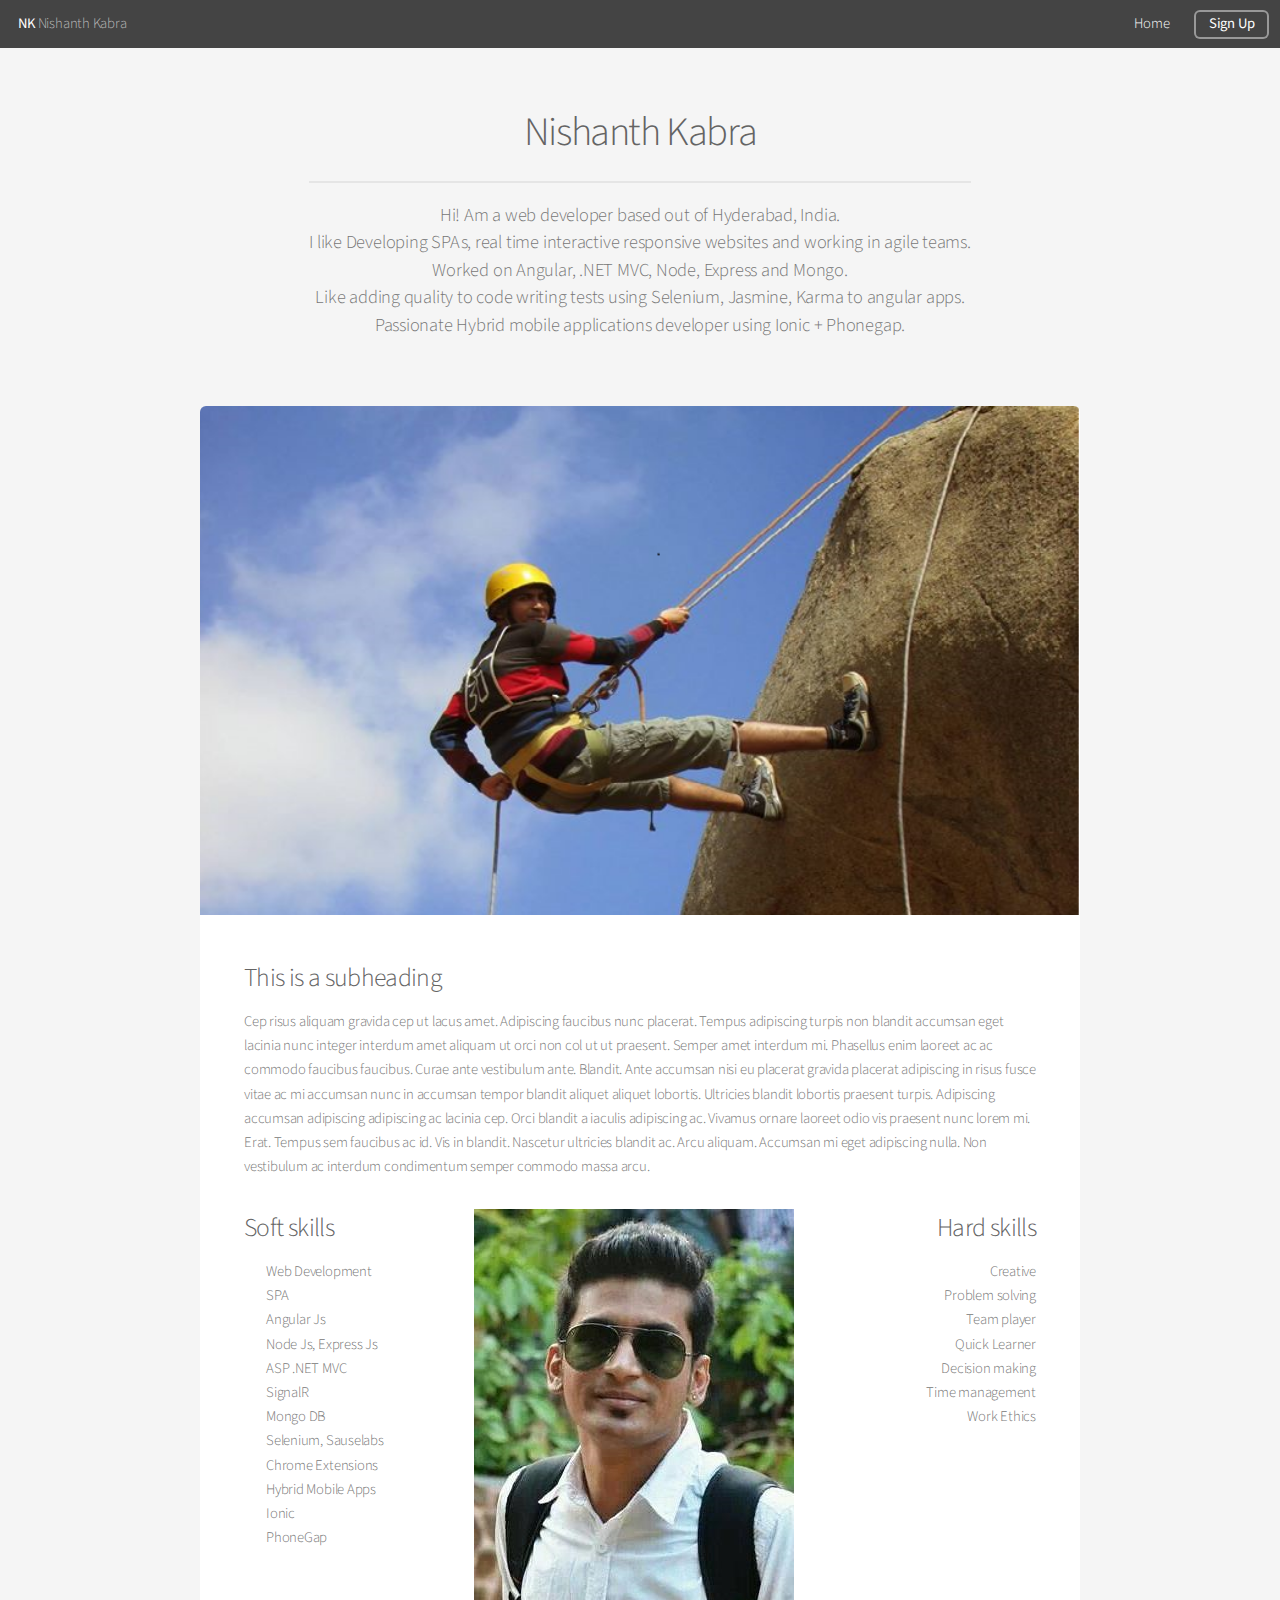
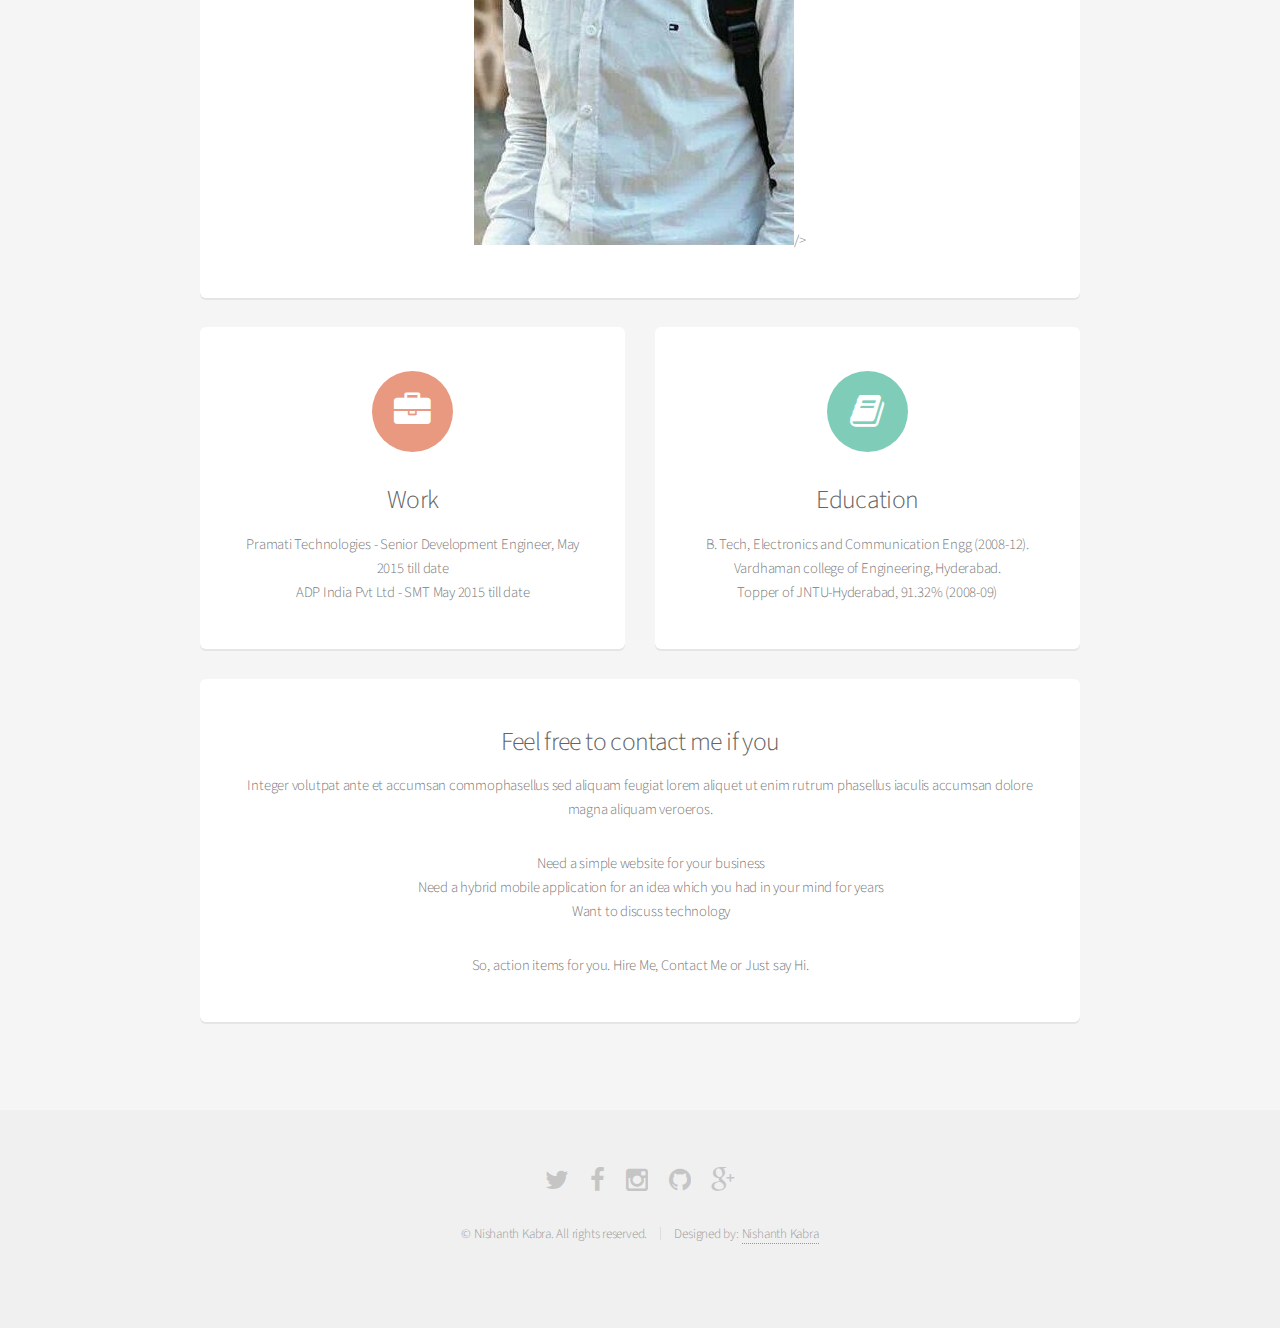
==== aboutMe.html @ ecaf0673 "added about me" ====
<!DOCTYPE HTML>
<!--
	Alpha by HTML5 UP
	html5up.net | @n33co
	Free for personal and commercial use under the CCA 3.0 license (html5up.net/license)
-->
<html>
	<head>
		<title>About Me</title>
		<meta charset="utf-8" />
		<meta name="viewport" content="width=device-width, initial-scale=1" />
		<!--[if lte IE 8]><script src="assets/js/ie/html5shiv.js"></script><![endif]-->
		<link rel="stylesheet" href="assets/css/main.css" />
		<!--[if lte IE 8]><link rel="stylesheet" href="assets/css/ie8.css" /><![endif]-->
	</head>
	<body>
		<div id="page-wrapper">

			<!-- Header -->
				<header id="header">
					<h1><a href="index.html">NK</a> Nishanth Kabra</h1>
					<nav id="nav">
						<ul>
							<li><a href="index.html">Home</a></li>
							<li><a href="#" class="button">Sign Up</a></li>
						</ul>
					</nav>
				</header>

			<!-- Main -->
				<section id="main" class="container">
					<header>
						<h2>Nishanth Kabra</h2>
						<p>Hi! Am a web developer based out of Hyderabad, India.</br>
							I like Developing SPAs, real time interactive responsive websites and working in agile teams.</br>
							Worked on Angular, .NET MVC, Node, Express and Mongo.</br>
							Like adding quality to code writing tests using Selenium, Jasmine, Karma to angular apps.</br>
							Passionate Hybrid mobile applications developer using Ionic + Phonegap.
						</p>
					</header>
					<div class="box">
						<span class="image featured"><img src="images/finalcover.png" alt="" /></span>
						<h3>This is a subheading</h3>
						<p>Cep risus aliquam gravida cep ut lacus amet. Adipiscing faucibus nunc placerat. Tempus adipiscing turpis non blandit accumsan eget lacinia nunc integer interdum amet aliquam ut orci non col ut ut praesent. Semper amet interdum mi. Phasellus enim laoreet ac ac commodo faucibus faucibus. Curae ante vestibulum ante. Blandit. Ante accumsan nisi eu placerat gravida placerat adipiscing in risus fusce vitae ac mi accumsan nunc in accumsan tempor blandit aliquet aliquet lobortis. Ultricies blandit lobortis praesent turpis. Adipiscing accumsan adipiscing adipiscing ac lacinia cep. Orci blandit a iaculis adipiscing ac. Vivamus ornare laoreet odio vis praesent nunc lorem mi. Erat. Tempus sem faucibus ac id. Vis in blandit. Nascetur ultricies blandit ac. Arcu aliquam. Accumsan mi eget adipiscing nulla. Non vestibulum ac interdum condimentum semper commodo massa arcu.</p>
						<div class="row">
							<div class="3u 12u(mobilep)">
								<h3 align="left">Soft skills</h3>
								<ul style="list-style-type: none;" align="left">
									<li>Web Development</li>
									<li>SPA</li>
									<li>Angular Js</li>
									<li>Node Js, Express Js</li>
									<li>ASP .NET MVC</li>
									<li>SignalR</li>
									<li>Mongo DB</li>
									<li>Selenium, Sauselabs</li>
									<li>Chrome Extensions</li>
									<li>Hybrid Mobile Apps</li>
									<li>Ionic</li>
									<li>PhoneGap</li>
								</ul>
							</div>
							<div class="6u 12u(mobilep)" align="center">
								<div>
									<img src="images/test.jpg" alt="" >/>
								</div>
							</div>
							<div class="3u 12u(mobilep)">
								<h3 align="right">Hard skills</h3>
								<ul style="list-style-type: none;" align="right">
									<li>Creative</li>
									<li>Problem solving</li>
									<li>Team player</li>
									<li>Quick Learner</li>
									<li>Decision making</li>
									<li>Time management</li>
									<li>Work Ethics</li>
								</ul>
							</div>
						</div>
					</div>
					<div class="row">
						<div class="6u 12u(narrower)">

							<section class="box special">
								<span class="icon major fa-briefcase accent2"></span>
								<h3>Work</h3>
									<p>Pramati Technologies - 
										Senior Development Engineer, May 2015 till date</br>
										ADP India Pvt Ltd - 
										SMT May 2015 till date</br>
									</p>
							</section>

						</div>
						<div class="6u 12u(narrower)">

							<section class="box special">
								<span class="icon major fa-book accent3"></span>
								<h3>Education</h3>
								<p>B. Tech, Electronics and Communication Engg (2008-12).</br>
								Vardhaman college of Engineering, Hyderabad.</br>
								Topper of JNTU-Hyderabad, 91.32% (2008-09)</p>
							</section>

						</div>
					</div>
					<section>
					<div class="row">
						<div class="12u 12u(narrower)">
							<section class="box special">
								<!-- <span class="image featured"><img src="images/pic02.jpg" alt="" /></span> -->
								<h3>Feel free to contact me if you</h3>
								<p>Integer volutpat ante et accumsan commophasellus sed aliquam feugiat lorem aliquet ut enim rutrum phasellus iaculis accumsan dolore magna aliquam veroeros.</p>
								<ul style="list-style-type: none;">
									<li>Need a simple website for your business</li>
									<li>Need a hybrid mobile application for an idea which you had in your mind for years</li>
									<li>Want to discuss technology</li>
								</ul>
								<p>So, action items for you. Hire Me, Contact Me or Just say Hi.</p>
							</section>

						</div>
					</div>
					</section>

				</section>
				

			<!-- Footer -->
				<footer id="footer">
					<ul class="icons">
						<li><a href="https://twitter.com/NishanthKabra" class="icon fa-twitter"><span class="label">Twitter</span></a></li>
						<li><a href="https://www.facebook.com/nishanth.kabra" class="icon fa-facebook"><span class="label">Facebook</span></a></li>
						<li><a href="https://www.instagram.com/nishanthkabra" class="icon fa-instagram"><span class="label">Instagram</span></a></li>
						<li><a href="https://github.com/NishanthKabra" class="icon fa-github"><span class="label">Github</span></a></li>
						<li><a href="#" class="icon fa-google-plus"><span class="label">Google+</span></a></li>
					</ul>
					<ul class="copyright">
						<li>&copy; Nishanth Kabra. All rights reserved.</li><li>Designed by: <a href="https://kabranishanth.wordpress.com/">Nishanth Kabra</a></li>
					</ul>
				</footer>

		</div>

		<!-- Scripts
			<script src="assets/js/jquery.min.js"></script>
			<script src="assets/js/jquery.dropotron.min.js"></script>
			<script src="assets/js/jquery.scrollgress.min.js"></script>
			<script src="assets/js/skel.min.js"></script>
			<script src="assets/js/util.js"></script>
			<!--[if lte IE 8]><script src="assets/js/ie/respond.min.js"></script><![endif]-->
			<script src="assets/js/main.js"></script>

	</body>
</html>
---- assets/css/main.css ----
@import url("font-awesome.min.css");
@import url("http://fonts.googleapis.com/css?family=Source+Sans+Pro:300,400,300italic,400italic");

/*
	Alpha by HTML5 UP
	html5up.net | @n33co
	Free for personal and commercial use under the CCA 3.0 license (html5up.net/license)
*/

/* Reset */

	html, body, div, span, applet, object, iframe, h1, h2, h3, h4, h5, h6, p, blockquote, pre, a, abbr, acronym, address, big, cite, code, del, dfn, em, img, ins, kbd, q, s, samp, small, strike, strong, sub, sup, tt, var, b, u, i, center, dl, dt, dd, ol, ul, li, fieldset, form, label, legend, table, caption, tbody, tfoot, thead, tr, th, td, article, aside, canvas, details, embed, figure, figcaption, footer, header, hgroup, menu, nav, output, ruby, section, summary, time, mark, audio, video {
		margin: 0;
		padding: 0;
		border: 0;
		font-size: 100%;
		font: inherit;
		vertical-align: baseline;
	}

	article, aside, details, figcaption, figure, footer, header, hgroup, menu, nav, section {
		display: block;
	}

	body {
		line-height: 1;
	}

	ol, ul {
		list-style: none;
	}

	blockquote, q {
		quotes: none;
	}

	blockquote:before, blockquote:after, q:before, q:after {
		content: '';
		content: none;
	}

	table {
		border-collapse: collapse;
		border-spacing: 0;
	}

	body {
		-webkit-text-size-adjust: none;
	}

/* Box Model */

	*, *:before, *:after {
		-moz-box-sizing: border-box;
		-webkit-box-sizing: border-box;
		box-sizing: border-box;
	}

/* Containers */

	.container {
		margin-left: auto;
		margin-right: auto;
	}

	.container.\31 25\25 {
		width: 100%;
		max-width: 75em;
		min-width: 60em;
	}

	.container.\37 5\25 {
		width: 45em;
	}

	.container.\35 0\25 {
		width: 30em;
	}

	.container.\32 5\25 {
		width: 15em;
	}

	.container {
		width: 60em;
	}

	@media screen and (max-width: 1680px) {

		.container.\31 25\25 {
			width: 100%;
			max-width: 75em;
			min-width: 60em;
		}

		.container.\37 5\25 {
			width: 45em;
		}

		.container.\35 0\25 {
			width: 30em;
		}

		.container.\32 5\25 {
			width: 15em;
		}

		.container {
			width: 60em;
		}

	}

	@media screen and (max-width: 1280px) {

		.container.\31 25\25 {
			width: 100%;
			max-width: 75em;
			min-width: 60em;
		}

		.container.\37 5\25 {
			width: 45em;
		}

		.container.\35 0\25 {
			width: 30em;
		}

		.container.\32 5\25 {
			width: 15em;
		}

		.container {
			width: 60em;
		}

	}

	@media screen and (max-width: 980px) {

		.container.\31 25\25 {
			width: 100%;
			max-width: 112.5%;
			min-width: 90%;
		}

		.container.\37 5\25 {
			width: 67.5%;
		}

		.container.\35 0\25 {
			width: 45%;
		}

		.container.\32 5\25 {
			width: 22.5%;
		}

		.container {
			width: 90%;
		}

	}

	@media screen and (max-width: 840px) {

		.container.\31 25\25 {
			width: 100%;
			max-width: 112.5%;
			min-width: 90%;
		}

		.container.\37 5\25 {
			width: 67.5%;
		}

		.container.\35 0\25 {
			width: 45%;
		}

		.container.\32 5\25 {
			width: 22.5%;
		}

		.container {
			width: 90% !important;
		}

	}

	@media screen and (max-width: 736px) {

		.container.\31 25\25 {
			width: 100%;
			max-width: 125%;
			min-width: 100%;
		}

		.container.\37 5\25 {
			width: 75%;
		}

		.container.\35 0\25 {
			width: 50%;
		}

		.container.\32 5\25 {
			width: 25%;
		}

		.container {
			width: 100% !important;
		}

	}

	@media screen and (max-width: 480px) {

		.container.\31 25\25 {
			width: 100%;
			max-width: 125%;
			min-width: 100%;
		}

		.container.\37 5\25 {
			width: 75%;
		}

		.container.\35 0\25 {
			width: 50%;
		}

		.container.\32 5\25 {
			width: 25%;
		}

		.container {
			width: 100% !important;
		}

	}

/* Grid */

	.row {
		border-bottom: solid 1px transparent;
		-moz-box-sizing: border-box;
		-webkit-box-sizing: border-box;
		box-sizing: border-box;
	}

	.row > * {
		float: left;
		-moz-box-sizing: border-box;
		-webkit-box-sizing: border-box;
		box-sizing: border-box;
	}

	.row:after, .row:before {
		content: '';
		display: block;
		clear: both;
		height: 0;
	}

	.row.uniform > * > :first-child {
		margin-top: 0;
	}

	.row.uniform > * > :last-child {
		margin-bottom: 0;
	}

	.row.\30 \25 > * {
		padding: 0 0 0 0em;
	}

	.row.\30 \25 {
		margin: 0 0 -1px 0em;
	}

	.row.uniform.\30 \25 > * {
		padding: 0em 0 0 0em;
	}

	.row.uniform.\30 \25 {
		margin: 0em 0 -1px 0em;
	}

	.row > * {
		padding: 0 0 0 2em;
	}

	.row {
		margin: 0 0 -1px -2em;
	}

	.row.uniform > * {
		padding: 2em 0 0 2em;
	}

	.row.uniform {
		margin: -2em 0 -1px -2em;
	}

	.row.\32 00\25 > * {
		padding: 0 0 0 4em;
	}

	.row.\32 00\25 {
		margin: 0 0 -1px -4em;
	}

	.row.uniform.\32 00\25 > * {
		padding: 4em 0 0 4em;
	}

	.row.uniform.\32 00\25 {
		margin: -4em 0 -1px -4em;
	}

	.row.\31 50\25 > * {
		padding: 0 0 0 3em;
	}

	.row.\31 50\25 {
		margin: 0 0 -1px -3em;
	}

	.row.uniform.\31 50\25 > * {
		padding: 3em 0 0 3em;
	}

	.row.uniform.\31 50\25 {
		margin: -3em 0 -1px -3em;
	}

	.row.\35 0\25 > * {
		padding: 0 0 0 1em;
	}

	.row.\35 0\25 {
		margin: 0 0 -1px -1em;
	}

	.row.uniform.\35 0\25 > * {
		padding: 1em 0 0 1em;
	}

	.row.uniform.\35 0\25 {
		margin: -1em 0 -1px -1em;
	}

	.row.\32 5\25 > * {
		padding: 0 0 0 0.5em;
	}

	.row.\32 5\25 {
		margin: 0 0 -1px -0.5em;
	}

	.row.uniform.\32 5\25 > * {
		padding: 0.5em 0 0 0.5em;
	}

	.row.uniform.\32 5\25 {
		margin: -0.5em 0 -1px -0.5em;
	}

	.\31 2u, .\31 2u\24 {
		width: 100%;
		clear: none;
		margin-left: 0;
	}

	.\31 1u, .\31 1u\24 {
		width: 91.6666666667%;
		clear: none;
		margin-left: 0;
	}

	.\31 0u, .\31 0u\24 {
		width: 83.3333333333%;
		clear: none;
		margin-left: 0;
	}

	.\39 u, .\39 u\24 {
		width: 75%;
		clear: none;
		margin-left: 0;
	}

	.\38 u, .\38 u\24 {
		width: 66.6666666667%;
		clear: none;
		margin-left: 0;
	}

	.\37 u, .\37 u\24 {
		width: 58.3333333333%;
		clear: none;
		margin-left: 0;
	}

	.\36 u, .\36 u\24 {
		width: 50%;
		clear: none;
		margin-left: 0;
	}

	.\35 u, .\35 u\24 {
		width: 41.6666666667%;
		clear: none;
		margin-left: 0;
	}

	.\34 u, .\34 u\24 {
		width: 33.3333333333%;
		clear: none;
		margin-left: 0;
	}

	.\33 u, .\33 u\24 {
		width: 25%;
		clear: none;
		margin-left: 0;
	}

	.\32 u, .\32 u\24 {
		width: 16.6666666667%;
		clear: none;
		margin-left: 0;
	}

	.\31 u, .\31 u\24 {
		width: 8.3333333333%;
		clear: none;
		margin-left: 0;
	}

	.\31 2u\24 + *,
	.\31 1u\24 + *,
	.\31 0u\24 + *,
	.\39 u\24 + *,
	.\38 u\24 + *,
	.\37 u\24 + *,
	.\36 u\24 + *,
	.\35 u\24 + *,
	.\34 u\24 + *,
	.\33 u\24 + *,
	.\32 u\24 + *,
	.\31 u\24 + * {
		clear: left;
	}

	.\-11u {
		margin-left: 91.66667%;
	}

	.\-10u {
		margin-left: 83.33333%;
	}

	.\-9u {
		margin-left: 75%;
	}

	.\-8u {
		margin-left: 66.66667%;
	}

	.\-7u {
		margin-left: 58.33333%;
	}

	.\-6u {
		margin-left: 50%;
	}

	.\-5u {
		margin-left: 41.66667%;
	}

	.\-4u {
		margin-left: 33.33333%;
	}

	.\-3u {
		margin-left: 25%;
	}

	.\-2u {
		margin-left: 16.66667%;
	}

	.\-1u {
		margin-left: 8.33333%;
	}

	@media screen and (max-width: 1680px) {

		.row > * {
			padding: 0 0 0 2em;
		}

		.row {
			margin: 0 0 -1px -2em;
		}

		.row.uniform > * {
			padding: 2em 0 0 2em;
		}

		.row.uniform {
			margin: -2em 0 -1px -2em;
		}

		.row.\32 00\25 > * {
			padding: 0 0 0 4em;
		}

		.row.\32 00\25 {
			margin: 0 0 -1px -4em;
		}

		.row.uniform.\32 00\25 > * {
			padding: 4em 0 0 4em;
		}

		.row.uniform.\32 00\25 {
			margin: -4em 0 -1px -4em;
		}

		.row.\31 50\25 > * {
			padding: 0 0 0 3em;
		}

		.row.\31 50\25 {
			margin: 0 0 -1px -3em;
		}

		.row.uniform.\31 50\25 > * {
			padding: 3em 0 0 3em;
		}

		.row.uniform.\31 50\25 {
			margin: -3em 0 -1px -3em;
		}

		.row.\35 0\25 > * {
			padding: 0 0 0 1em;
		}

		.row.\35 0\25 {
			margin: 0 0 -1px -1em;
		}

		.row.uniform.\35 0\25 > * {
			padding: 1em 0 0 1em;
		}

		.row.uniform.\35 0\25 {
			margin: -1em 0 -1px -1em;
		}

		.row.\32 5\25 > * {
			padding: 0 0 0 0.5em;
		}

		.row.\32 5\25 {
			margin: 0 0 -1px -0.5em;
		}

		.row.uniform.\32 5\25 > * {
			padding: 0.5em 0 0 0.5em;
		}

		.row.uniform.\32 5\25 {
			margin: -0.5em 0 -1px -0.5em;
		}

		.\31 2u\28wide\29, .\31 2u\24\28wide\29 {
			width: 100%;
			clear: none;
			margin-left: 0;
		}

		.\31 1u\28wide\29, .\31 1u\24\28wide\29 {
			width: 91.6666666667%;
			clear: none;
			margin-left: 0;
		}

		.\31 0u\28wide\29, .\31 0u\24\28wide\29 {
			width: 83.3333333333%;
			clear: none;
			margin-left: 0;
		}

		.\39 u\28wide\29, .\39 u\24\28wide\29 {
			width: 75%;
			clear: none;
			margin-left: 0;
		}

		.\38 u\28wide\29, .\38 u\24\28wide\29 {
			width: 66.6666666667%;
			clear: none;
			margin-left: 0;
		}

		.\37 u\28wide\29, .\37 u\24\28wide\29 {
			width: 58.3333333333%;
			clear: none;
			margin-left: 0;
		}

		.\36 u\28wide\29, .\36 u\24\28wide\29 {
			width: 50%;
			clear: none;
			margin-left: 0;
		}

		.\35 u\28wide\29, .\35 u\24\28wide\29 {
			width: 41.6666666667%;
			clear: none;
			margin-left: 0;
		}

		.\34 u\28wide\29, .\34 u\24\28wide\29 {
			width: 33.3333333333%;
			clear: none;
			margin-left: 0;
		}

		.\33 u\28wide\29, .\33 u\24\28wide\29 {
			width: 25%;
			clear: none;
			margin-left: 0;
		}

		.\32 u\28wide\29, .\32 u\24\28wide\29 {
			width: 16.6666666667%;
			clear: none;
			margin-left: 0;
		}

		.\31 u\28wide\29, .\31 u\24\28wide\29 {
			width: 8.3333333333%;
			clear: none;
			margin-left: 0;
		}

		.\31 2u\24\28wide\29 + *,
		.\31 1u\24\28wide\29 + *,
		.\31 0u\24\28wide\29 + *,
		.\39 u\24\28wide\29 + *,
		.\38 u\24\28wide\29 + *,
		.\37 u\24\28wide\29 + *,
		.\36 u\24\28wide\29 + *,
		.\35 u\24\28wide\29 + *,
		.\34 u\24\28wide\29 + *,
		.\33 u\24\28wide\29 + *,
		.\32 u\24\28wide\29 + *,
		.\31 u\24\28wide\29 + * {
			clear: left;
		}

		.\-11u\28wide\29 {
			margin-left: 91.66667%;
		}

		.\-10u\28wide\29 {
			margin-left: 83.33333%;
		}

		.\-9u\28wide\29 {
			margin-left: 75%;
		}

		.\-8u\28wide\29 {
			margin-left: 66.66667%;
		}

		.\-7u\28wide\29 {
			margin-left: 58.33333%;
		}

		.\-6u\28wide\29 {
			margin-left: 50%;
		}

		.\-5u\28wide\29 {
			margin-left: 41.66667%;
		}

		.\-4u\28wide\29 {
			margin-left: 33.33333%;
		}

		.\-3u\28wide\29 {
			margin-left: 25%;
		}

		.\-2u\28wide\29 {
			margin-left: 16.66667%;
		}

		.\-1u\28wide\29 {
			margin-left: 8.33333%;
		}

	}

	@media screen and (max-width: 1280px) {

		.row > * {
			padding: 0 0 0 2em;
		}

		.row {
			margin: 0 0 -1px -2em;
		}

		.row.uniform > * {
			padding: 2em 0 0 2em;
		}

		.row.uniform {
			margin: -2em 0 -1px -2em;
		}

		.row.\32 00\25 > * {
			padding: 0 0 0 4em;
		}

		.row.\32 00\25 {
			margin: 0 0 -1px -4em;
		}

		.row.uniform.\32 00\25 > * {
			padding: 4em 0 0 4em;
		}

		.row.uniform.\32 00\25 {
			margin: -4em 0 -1px -4em;
		}

		.row.\31 50\25 > * {
			padding: 0 0 0 3em;
		}

		.row.\31 50\25 {
			margin: 0 0 -1px -3em;
		}

		.row.uniform.\31 50\25 > * {
			padding: 3em 0 0 3em;
		}

		.row.uniform.\31 50\25 {
			margin: -3em 0 -1px -3em;
		}

		.row.\35 0\25 > * {
			padding: 0 0 0 1em;
		}

		.row.\35 0\25 {
			margin: 0 0 -1px -1em;
		}

		.row.uniform.\35 0\25 > * {
			padding: 1em 0 0 1em;
		}

		.row.uniform.\35 0\25 {
			margin: -1em 0 -1px -1em;
		}

		.row.\32 5\25 > * {
			padding: 0 0 0 0.5em;
		}

		.row.\32 5\25 {
			margin: 0 0 -1px -0.5em;
		}

		.row.uniform.\32 5\25 > * {
			padding: 0.5em 0 0 0.5em;
		}

		.row.uniform.\32 5\25 {
			margin: -0.5em 0 -1px -0.5em;
		}

		.\31 2u\28normal\29, .\31 2u\24\28normal\29 {
			width: 100%;
			clear: none;
			margin-left: 0;
		}

		.\31 1u\28normal\29, .\31 1u\24\28normal\29 {
			width: 91.6666666667%;
			clear: none;
			margin-left: 0;
		}

		.\31 0u\28normal\29, .\31 0u\24\28normal\29 {
			width: 83.3333333333%;
			clear: none;
			margin-left: 0;
		}

		.\39 u\28normal\29, .\39 u\24\28normal\29 {
			width: 75%;
			clear: none;
			margin-left: 0;
		}

		.\38 u\28normal\29, .\38 u\24\28normal\29 {
			width: 66.6666666667%;
			clear: none;
			margin-left: 0;
		}

		.\37 u\28normal\29, .\37 u\24\28normal\29 {
			width: 58.3333333333%;
			clear: none;
			margin-left: 0;
		}

		.\36 u\28normal\29, .\36 u\24\28normal\29 {
			width: 50%;
			clear: none;
			margin-left: 0;
		}

		.\35 u\28normal\29, .\35 u\24\28normal\29 {
			width: 41.6666666667%;
			clear: none;
			margin-left: 0;
		}

		.\34 u\28normal\29, .\34 u\24\28normal\29 {
			width: 33.3333333333%;
			clear: none;
			margin-left: 0;
		}

		.\33 u\28normal\29, .\33 u\24\28normal\29 {
			width: 25%;
			clear: none;
			margin-left: 0;
		}

		.\32 u\28normal\29, .\32 u\24\28normal\29 {
			width: 16.6666666667%;
			clear: none;
			margin-left: 0;
		}

		.\31 u\28normal\29, .\31 u\24\28normal\29 {
			width: 8.3333333333%;
			clear: none;
			margin-left: 0;
		}

		.\31 2u\24\28normal\29 + *,
		.\31 1u\24\28normal\29 + *,
		.\31 0u\24\28normal\29 + *,
		.\39 u\24\28normal\29 + *,
		.\38 u\24\28normal\29 + *,
		.\37 u\24\28normal\29 + *,
		.\36 u\24\28normal\29 + *,
		.\35 u\24\28normal\29 + *,
		.\34 u\24\28normal\29 + *,
		.\33 u\24\28normal\29 + *,
		.\32 u\24\28normal\29 + *,
		.\31 u\24\28normal\29 + * {
			clear: left;
		}

		.\-11u\28normal\29 {
			margin-left: 91.66667%;
		}

		.\-10u\28normal\29 {
			margin-left: 83.33333%;
		}

		.\-9u\28normal\29 {
			margin-left: 75%;
		}

		.\-8u\28normal\29 {
			margin-left: 66.66667%;
		}

		.\-7u\28normal\29 {
			margin-left: 58.33333%;
		}

		.\-6u\28normal\29 {
			margin-left: 50%;
		}

		.\-5u\28normal\29 {
			margin-left: 41.66667%;
		}

		.\-4u\28normal\29 {
			margin-left: 33.33333%;
		}

		.\-3u\28normal\29 {
			margin-left: 25%;
		}

		.\-2u\28normal\29 {
			margin-left: 16.66667%;
		}

		.\-1u\28normal\29 {
			margin-left: 8.33333%;
		}

	}

	@media screen and (max-width: 980px) {

		.row > * {
			padding: 0 0 0 2em;
		}

		.row {
			margin: 0 0 -1px -2em;
		}

		.row.uniform > * {
			padding: 2em 0 0 2em;
		}

		.row.uniform {
			margin: -2em 0 -1px -2em;
		}

		.row.\32 00\25 > * {
			padding: 0 0 0 4em;
		}

		.row.\32 00\25 {
			margin: 0 0 -1px -4em;
		}

		.row.uniform.\32 00\25 > * {
			padding: 4em 0 0 4em;
		}

		.row.uniform.\32 00\25 {
			margin: -4em 0 -1px -4em;
		}

		.row.\31 50\25 > * {
			padding: 0 0 0 3em;
		}

		.row.\31 50\25 {
			margin: 0 0 -1px -3em;
		}

		.row.uniform.\31 50\25 > * {
			padding: 3em 0 0 3em;
		}

		.row.uniform.\31 50\25 {
			margin: -3em 0 -1px -3em;
		}

		.row.\35 0\25 > * {
			padding: 0 0 0 1em;
		}

		.row.\35 0\25 {
			margin: 0 0 -1px -1em;
		}

		.row.uniform.\35 0\25 > * {
			padding: 1em 0 0 1em;
		}

		.row.uniform.\35 0\25 {
			margin: -1em 0 -1px -1em;
		}

		.row.\32 5\25 > * {
			padding: 0 0 0 0.5em;
		}

		.row.\32 5\25 {
			margin: 0 0 -1px -0.5em;
		}

		.row.uniform.\32 5\25 > * {
			padding: 0.5em 0 0 0.5em;
		}

		.row.uniform.\32 5\25 {
			margin: -0.5em 0 -1px -0.5em;
		}

		.\31 2u\28narrow\29, .\31 2u\24\28narrow\29 {
			width: 100%;
			clear: none;
			margin-left: 0;
		}

		.\31 1u\28narrow\29, .\31 1u\24\28narrow\29 {
			width: 91.6666666667%;
			clear: none;
			margin-left: 0;
		}

		.\31 0u\28narrow\29, .\31 0u\24\28narrow\29 {
			width: 83.3333333333%;
			clear: none;
			margin-left: 0;
		}

		.\39 u\28narrow\29, .\39 u\24\28narrow\29 {
			width: 75%;
			clear: none;
			margin-left: 0;
		}

		.\38 u\28narrow\29, .\38 u\24\28narrow\29 {
			width: 66.6666666667%;
			clear: none;
			margin-left: 0;
		}

		.\37 u\28narrow\29, .\37 u\24\28narrow\29 {
			width: 58.3333333333%;
			clear: none;
			margin-left: 0;
		}

		.\36 u\28narrow\29, .\36 u\24\28narrow\29 {
			width: 50%;
			clear: none;
			margin-left: 0;
		}

		.\35 u\28narrow\29, .\35 u\24\28narrow\29 {
			width: 41.6666666667%;
			clear: none;
			margin-left: 0;
		}

		.\34 u\28narrow\29, .\34 u\24\28narrow\29 {
			width: 33.3333333333%;
			clear: none;
			margin-left: 0;
		}

		.\33 u\28narrow\29, .\33 u\24\28narrow\29 {
			width: 25%;
			clear: none;
			margin-left: 0;
		}

		.\32 u\28narrow\29, .\32 u\24\28narrow\29 {
			width: 16.6666666667%;
			clear: none;
			margin-left: 0;
		}

		.\31 u\28narrow\29, .\31 u\24\28narrow\29 {
			width: 8.3333333333%;
			clear: none;
			margin-left: 0;
		}

		.\31 2u\24\28narrow\29 + *,
		.\31 1u\24\28narrow\29 + *,
		.\31 0u\24\28narrow\29 + *,
		.\39 u\24\28narrow\29 + *,
		.\38 u\24\28narrow\29 + *,
		.\37 u\24\28narrow\29 + *,
		.\36 u\24\28narrow\29 + *,
		.\35 u\24\28narrow\29 + *,
		.\34 u\24\28narrow\29 + *,
		.\33 u\24\28narrow\29 + *,
		.\32 u\24\28narrow\29 + *,
		.\31 u\24\28narrow\29 + * {
			clear: left;
		}

		.\-11u\28narrow\29 {
			margin-left: 91.66667%;
		}

		.\-10u\28narrow\29 {
			margin-left: 83.33333%;
		}

		.\-9u\28narrow\29 {
			margin-left: 75%;
		}

		.\-8u\28narrow\29 {
			margin-left: 66.66667%;
		}

		.\-7u\28narrow\29 {
			margin-left: 58.33333%;
		}

		.\-6u\28narrow\29 {
			margin-left: 50%;
		}

		.\-5u\28narrow\29 {
			margin-left: 41.66667%;
		}

		.\-4u\28narrow\29 {
			margin-left: 33.33333%;
		}

		.\-3u\28narrow\29 {
			margin-left: 25%;
		}

		.\-2u\28narrow\29 {
			margin-left: 16.66667%;
		}

		.\-1u\28narrow\29 {
			margin-left: 8.33333%;
		}

	}

	@media screen and (max-width: 840px) {

		.row > * {
			padding: 0 0 0 2em;
		}

		.row {
			margin: 0 0 -1px -2em;
		}

		.row.uniform > * {
			padding: 2em 0 0 2em;
		}

		.row.uniform {
			margin: -2em 0 -1px -2em;
		}

		.row.\32 00\25 > * {
			padding: 0 0 0 4em;
		}

		.row.\32 00\25 {
			margin: 0 0 -1px -4em;
		}

		.row.uniform.\32 00\25 > * {
			padding: 4em 0 0 4em;
		}

		.row.uniform.\32 00\25 {
			margin: -4em 0 -1px -4em;
		}

		.row.\31 50\25 > * {
			padding: 0 0 0 3em;
		}

		.row.\31 50\25 {
			margin: 0 0 -1px -3em;
		}

		.row.uniform.\31 50\25 > * {
			padding: 3em 0 0 3em;
		}

		.row.uniform.\31 50\25 {
			margin: -3em 0 -1px -3em;
		}

		.row.\35 0\25 > * {
			padding: 0 0 0 1em;
		}

		.row.\35 0\25 {
			margin: 0 0 -1px -1em;
		}

		.row.uniform.\35 0\25 > * {
			padding: 1em 0 0 1em;
		}

		.row.uniform.\35 0\25 {
			margin: -1em 0 -1px -1em;
		}

		.row.\32 5\25 > * {
			padding: 0 0 0 0.5em;
		}

		.row.\32 5\25 {
			margin: 0 0 -1px -0.5em;
		}

		.row.uniform.\32 5\25 > * {
			padding: 0.5em 0 0 0.5em;
		}

		.row.uniform.\32 5\25 {
			margin: -0.5em 0 -1px -0.5em;
		}

		.\31 2u\28narrower\29, .\31 2u\24\28narrower\29 {
			width: 100%;
			clear: none;
			margin-left: 0;
		}

		.\31 1u\28narrower\29, .\31 1u\24\28narrower\29 {
			width: 91.6666666667%;
			clear: none;
			margin-left: 0;
		}

		.\31 0u\28narrower\29, .\31 0u\24\28narrower\29 {
			width: 83.3333333333%;
			clear: none;
			margin-left: 0;
		}

		.\39 u\28narrower\29, .\39 u\24\28narrower\29 {
			width: 75%;
			clear: none;
			margin-left: 0;
		}

		.\38 u\28narrower\29, .\38 u\24\28narrower\29 {
			width: 66.6666666667%;
			clear: none;
			margin-left: 0;
		}

		.\37 u\28narrower\29, .\37 u\24\28narrower\29 {
			width: 58.3333333333%;
			clear: none;
			margin-left: 0;
		}

		.\36 u\28narrower\29, .\36 u\24\28narrower\29 {
			width: 50%;
			clear: none;
			margin-left: 0;
		}

		.\35 u\28narrower\29, .\35 u\24\28narrower\29 {
			width: 41.6666666667%;
			clear: none;
			margin-left: 0;
		}

		.\34 u\28narrower\29, .\34 u\24\28narrower\29 {
			width: 33.3333333333%;
			clear: none;
			margin-left: 0;
		}

		.\33 u\28narrower\29, .\33 u\24\28narrower\29 {
			width: 25%;
			clear: none;
			margin-left: 0;
		}

		.\32 u\28narrower\29, .\32 u\24\28narrower\29 {
			width: 16.6666666667%;
			clear: none;
			margin-left: 0;
		}

		.\31 u\28narrower\29, .\31 u\24\28narrower\29 {
			width: 8.3333333333%;
			clear: none;
			margin-left: 0;
		}

		.\31 2u\24\28narrower\29 + *,
		.\31 1u\24\28narrower\29 + *,
		.\31 0u\24\28narrower\29 + *,
		.\39 u\24\28narrower\29 + *,
		.\38 u\24\28narrower\29 + *,
		.\37 u\24\28narrower\29 + *,
		.\36 u\24\28narrower\29 + *,
		.\35 u\24\28narrower\29 + *,
		.\34 u\24\28narrower\29 + *,
		.\33 u\24\28narrower\29 + *,
		.\32 u\24\28narrower\29 + *,
		.\31 u\24\28narrower\29 + * {
			clear: left;
		}

		.\-11u\28narrower\29 {
			margin-left: 91.66667%;
		}

		.\-10u\28narrower\29 {
			margin-left: 83.33333%;
		}

		.\-9u\28narrower\29 {
			margin-left: 75%;
		}

		.\-8u\28narrower\29 {
			margin-left: 66.66667%;
		}

		.\-7u\28narrower\29 {
			margin-left: 58.33333%;
		}

		.\-6u\28narrower\29 {
			margin-left: 50%;
		}

		.\-5u\28narrower\29 {
			margin-left: 41.66667%;
		}

		.\-4u\28narrower\29 {
			margin-left: 33.33333%;
		}

		.\-3u\28narrower\29 {
			margin-left: 25%;
		}

		.\-2u\28narrower\29 {
			margin-left: 16.66667%;
		}

		.\-1u\28narrower\29 {
			margin-left: 8.33333%;
		}

	}

	@media screen and (max-width: 736px) {

		.row > * {
			padding: 0 0 0 2em;
		}

		.row {
			margin: 0 0 -1px -2em;
		}

		.row.uniform > * {
			padding: 2em 0 0 2em;
		}

		.row.uniform {
			margin: -2em 0 -1px -2em;
		}

		.row.\32 00\25 > * {
			padding: 0 0 0 4em;
		}

		.row.\32 00\25 {
			margin: 0 0 -1px -4em;
		}

		.row.uniform.\32 00\25 > * {
			padding: 4em 0 0 4em;
		}

		.row.uniform.\32 00\25 {
			margin: -4em 0 -1px -4em;
		}

		.row.\31 50\25 > * {
			padding: 0 0 0 3em;
		}

		.row.\31 50\25 {
			margin: 0 0 -1px -3em;
		}

		.row.uniform.\31 50\25 > * {
			padding: 3em 0 0 3em;
		}

		.row.uniform.\31 50\25 {
			margin: -3em 0 -1px -3em;
		}

		.row.\35 0\25 > * {
			padding: 0 0 0 1em;
		}

		.row.\35 0\25 {
			margin: 0 0 -1px -1em;
		}

		.row.uniform.\35 0\25 > * {
			padding: 1em 0 0 1em;
		}

		.row.uniform.\35 0\25 {
			margin: -1em 0 -1px -1em;
		}

		.row.\32 5\25 > * {
			padding: 0 0 0 0.5em;
		}

		.row.\32 5\25 {
			margin: 0 0 -1px -0.5em;
		}

		.row.uniform.\32 5\25 > * {
			padding: 0.5em 0 0 0.5em;
		}

		.row.uniform.\32 5\25 {
			margin: -0.5em 0 -1px -0.5em;
		}

		.\31 2u\28mobile\29, .\31 2u\24\28mobile\29 {
			width: 100%;
			clear: none;
			margin-left: 0;
		}

		.\31 1u\28mobile\29, .\31 1u\24\28mobile\29 {
			width: 91.6666666667%;
			clear: none;
			margin-left: 0;
		}

		.\31 0u\28mobile\29, .\31 0u\24\28mobile\29 {
			width: 83.3333333333%;
			clear: none;
			margin-left: 0;
		}

		.\39 u\28mobile\29, .\39 u\24\28mobile\29 {
			width: 75%;
			clear: none;
			margin-left: 0;
		}

		.\38 u\28mobile\29, .\38 u\24\28mobile\29 {
			width: 66.6666666667%;
			clear: none;
			margin-left: 0;
		}

		.\37 u\28mobile\29, .\37 u\24\28mobile\29 {
			width: 58.3333333333%;
			clear: none;
			margin-left: 0;
		}

		.\36 u\28mobile\29, .\36 u\24\28mobile\29 {
			width: 50%;
			clear: none;
			margin-left: 0;
		}

		.\35 u\28mobile\29, .\35 u\24\28mobile\29 {
			width: 41.6666666667%;
			clear: none;
			margin-left: 0;
		}

		.\34 u\28mobile\29, .\34 u\24\28mobile\29 {
			width: 33.3333333333%;
			clear: none;
			margin-left: 0;
		}

		.\33 u\28mobile\29, .\33 u\24\28mobile\29 {
			width: 25%;
			clear: none;
			margin-left: 0;
		}

		.\32 u\28mobile\29, .\32 u\24\28mobile\29 {
			width: 16.6666666667%;
			clear: none;
			margin-left: 0;
		}

		.\31 u\28mobile\29, .\31 u\24\28mobile\29 {
			width: 8.3333333333%;
			clear: none;
			margin-left: 0;
		}

		.\31 2u\24\28mobile\29 + *,
		.\31 1u\24\28mobile\29 + *,
		.\31 0u\24\28mobile\29 + *,
		.\39 u\24\28mobile\29 + *,
		.\38 u\24\28mobile\29 + *,
		.\37 u\24\28mobile\29 + *,
		.\36 u\24\28mobile\29 + *,
		.\35 u\24\28mobile\29 + *,
		.\34 u\24\28mobile\29 + *,
		.\33 u\24\28mobile\29 + *,
		.\32 u\24\28mobile\29 + *,
		.\31 u\24\28mobile\29 + * {
			clear: left;
		}

		.\-11u\28mobile\29 {
			margin-left: 91.66667%;
		}

		.\-10u\28mobile\29 {
			margin-left: 83.33333%;
		}

		.\-9u\28mobile\29 {
			margin-left: 75%;
		}

		.\-8u\28mobile\29 {
			margin-left: 66.66667%;
		}

		.\-7u\28mobile\29 {
			margin-left: 58.33333%;
		}

		.\-6u\28mobile\29 {
			margin-left: 50%;
		}

		.\-5u\28mobile\29 {
			margin-left: 41.66667%;
		}

		.\-4u\28mobile\29 {
			margin-left: 33.33333%;
		}

		.\-3u\28mobile\29 {
			margin-left: 25%;
		}

		.\-2u\28mobile\29 {
			margin-left: 16.66667%;
		}

		.\-1u\28mobile\29 {
			margin-left: 8.33333%;
		}

	}

	@media screen and (max-width: 480px) {

		.row > * {
			padding: 0 0 0 2em;
		}

		.row {
			margin: 0 0 -1px -2em;
		}

		.row.uniform > * {
			padding: 2em 0 0 2em;
		}

		.row.uniform {
			margin: -2em 0 -1px -2em;
		}

		.row.\32 00\25 > * {
			padding: 0 0 0 4em;
		}

		.row.\32 00\25 {
			margin: 0 0 -1px -4em;
		}

		.row.uniform.\32 00\25 > * {
			padding: 4em 0 0 4em;
		}

		.row.uniform.\32 00\25 {
			margin: -4em 0 -1px -4em;
		}

		.row.\31 50\25 > * {
			padding: 0 0 0 3em;
		}

		.row.\31 50\25 {
			margin: 0 0 -1px -3em;
		}

		.row.uniform.\31 50\25 > * {
			padding: 3em 0 0 3em;
		}

		.row.uniform.\31 50\25 {
			margin: -3em 0 -1px -3em;
		}

		.row.\35 0\25 > * {
			padding: 0 0 0 1em;
		}

		.row.\35 0\25 {
			margin: 0 0 -1px -1em;
		}

		.row.uniform.\35 0\25 > * {
			padding: 1em 0 0 1em;
		}

		.row.uniform.\35 0\25 {
			margin: -1em 0 -1px -1em;
		}

		.row.\32 5\25 > * {
			padding: 0 0 0 0.5em;
		}

		.row.\32 5\25 {
			margin: 0 0 -1px -0.5em;
		}

		.row.uniform.\32 5\25 > * {
			padding: 0.5em 0 0 0.5em;
		}

		.row.uniform.\32 5\25 {
			margin: -0.5em 0 -1px -0.5em;
		}

		.\31 2u\28mobilep\29, .\31 2u\24\28mobilep\29 {
			width: 100%;
			clear: none;
			margin-left: 0;
		}

		.\31 1u\28mobilep\29, .\31 1u\24\28mobilep\29 {
			width: 91.6666666667%;
			clear: none;
			margin-left: 0;
		}

		.\31 0u\28mobilep\29, .\31 0u\24\28mobilep\29 {
			width: 83.3333333333%;
			clear: none;
			margin-left: 0;
		}

		.\39 u\28mobilep\29, .\39 u\24\28mobilep\29 {
			width: 75%;
			clear: none;
			margin-left: 0;
		}

		.\38 u\28mobilep\29, .\38 u\24\28mobilep\29 {
			width: 66.6666666667%;
			clear: none;
			margin-left: 0;
		}

		.\37 u\28mobilep\29, .\37 u\24\28mobilep\29 {
			width: 58.3333333333%;
			clear: none;
			margin-left: 0;
		}

		.\36 u\28mobilep\29, .\36 u\24\28mobilep\29 {
			width: 50%;
			clear: none;
			margin-left: 0;
		}

		.\35 u\28mobilep\29, .\35 u\24\28mobilep\29 {
			width: 41.6666666667%;
			clear: none;
			margin-left: 0;
		}

		.\34 u\28mobilep\29, .\34 u\24\28mobilep\29 {
			width: 33.3333333333%;
			clear: none;
			margin-left: 0;
		}

		.\33 u\28mobilep\29, .\33 u\24\28mobilep\29 {
			width: 25%;
			clear: none;
			margin-left: 0;
		}

		.\32 u\28mobilep\29, .\32 u\24\28mobilep\29 {
			width: 16.6666666667%;
			clear: none;
			margin-left: 0;
		}

		.\31 u\28mobilep\29, .\31 u\24\28mobilep\29 {
			width: 8.3333333333%;
			clear: none;
			margin-left: 0;
		}

		.\31 2u\24\28mobilep\29 + *,
		.\31 1u\24\28mobilep\29 + *,
		.\31 0u\24\28mobilep\29 + *,
		.\39 u\24\28mobilep\29 + *,
		.\38 u\24\28mobilep\29 + *,
		.\37 u\24\28mobilep\29 + *,
		.\36 u\24\28mobilep\29 + *,
		.\35 u\24\28mobilep\29 + *,
		.\34 u\24\28mobilep\29 + *,
		.\33 u\24\28mobilep\29 + *,
		.\32 u\24\28mobilep\29 + *,
		.\31 u\24\28mobilep\29 + * {
			clear: left;
		}

		.\-11u\28mobilep\29 {
			margin-left: 91.66667%;
		}

		.\-10u\28mobilep\29 {
			margin-left: 83.33333%;
		}

		.\-9u\28mobilep\29 {
			margin-left: 75%;
		}

		.\-8u\28mobilep\29 {
			margin-left: 66.66667%;
		}

		.\-7u\28mobilep\29 {
			margin-left: 58.33333%;
		}

		.\-6u\28mobilep\29 {
			margin-left: 50%;
		}

		.\-5u\28mobilep\29 {
			margin-left: 41.66667%;
		}

		.\-4u\28mobilep\29 {
			margin-left: 33.33333%;
		}

		.\-3u\28mobilep\29 {
			margin-left: 25%;
		}

		.\-2u\28mobilep\29 {
			margin-left: 16.66667%;
		}

		.\-1u\28mobilep\29 {
			margin-left: 8.33333%;
		}

	}

/* Basic */

	body {
		background: #f5f5f5;
	}

	body, input, select, textarea {
		color: #777;
		font-family: "Source Sans Pro", sans-serif;
		font-size: 16pt;
		font-weight: 300;
		line-height: 1.65em;
		letter-spacing: -0.015em;
	}

	a {
		-moz-transition: color 0.2s ease-in-out, border-bottom-color 0.2s ease-in-out;
		-webkit-transition: color 0.2s ease-in-out, border-bottom-color 0.2s ease-in-out;
		-ms-transition: color 0.2s ease-in-out, border-bottom-color 0.2s ease-in-out;
		transition: color 0.2s ease-in-out, border-bottom-color 0.2s ease-in-out;
		border-bottom: dotted 1px;
		color: #e89980;
		text-decoration: none;
	}

		a:hover {
			border-bottom-color: transparent;
		}

	strong, b {
		color: #646464;
		font-weight: 400;
	}

	em, i {
		font-style: italic;
	}

	p {
		margin: 0 0 2em 0;
	}

	h1, h2, h3, h4, h5, h6 {
		color: #646464;
		font-weight: 300;
		line-height: 1em;
		margin: 0 0 0.5em 0;
	}

		h1 a, h2 a, h3 a, h4 a, h5 a, h6 a {
			color: inherit;
			text-decoration: none;
		}

	h2 {
		font-size: 2.25em;
		line-height: 1.5em;
		letter-spacing: -0.035em;
	}

	h3 {
		font-size: 1.75em;
		line-height: 1.5em;
		letter-spacing: -0.025em;
	}

	h4 {
		font-size: 1.1em;
		line-height: 1.5em;
		letter-spacing: 0;
	}

	h5 {
		font-size: 0.9em;
		line-height: 1.5em;
		letter-spacing: 0;
	}

	h6 {
		font-size: 0.7em;
		line-height: 1.5em;
		letter-spacing: 0;
	}

	sub {
		font-size: 0.8em;
		position: relative;
		top: 0.5em;
	}

	sup {
		font-size: 0.8em;
		position: relative;
		top: -0.5em;
	}

	hr {
		border: 0;
		border-bottom: solid 2px #e5e5e5;
		margin: 2em 0;
	}

		hr.major {
			margin: 3em 0;
		}

	blockquote {
		border-left: solid 4px #e5e5e5;
		font-style: italic;
		margin: 0 0 2em 0;
		padding: 0.5em 0 0.5em 2em;
	}

	pre {
		-webkit-overflow-scrolling: touch;
		background: #f8f8f8;
		border-radius: 6px;
		border: solid 1px #e5e5e5;
		font-family: monospace;
		font-size: 0.9em;
		line-height: 1.75em;
		margin: 0 0 2em 0;
		overflow-x: auto;
		padding: 1em 1.5em;
	}

	code {
		background: #f8f8f8;
		border-radius: 6px;
		border: solid 1px #e5e5e5;
		font-family: monospace;
		font-size: 0.9em;
		margin: 0 0.25em;
		padding: 0.25em 0.65em;
	}

	.align-left {
		text-align: left;
	}

	.align-center {
		text-align: center;
	}

	.align-right {
		text-align: right;
	}

/* Section/Article */

	section.special, article.special {
		text-align: center;
	}

	header p {
		color: #999;
		position: relative;
		margin: 0 0 1.5em 0;
		font-style: italic;
	}

	header h2 + p {
		font-size: 1.25em;
		margin-top: -1em;
		line-height: 1.5em;
	}

	header h3 + p {
		font-size: 1.1em;
		margin-top: -0.85em;
		line-height: 1.5em;
	}

	header h4 + p,
	header h5 + p,
	header h6 + p {
		font-size: 0.8em;
		margin-top: -0.5em;
		line-height: 1.5em;
	}

	header.major {
		padding: 1em 0;
		text-align: center;
	}

		header.major h2 {
			margin: 0;
		}

		header.major p {
			display: inline-block;
			border-top: solid 2px #e5e5e5;
			color: #777;
			margin: 1.5em 0 0 0;
			padding: 1.5em 0 0 0;
			font-style: normal;
		}

/* Form */

	form {
		margin: 0 0 2em 0;
	}

	label {
		color: #646464;
		display: block;
		font-size: 0.9em;
		font-weight: 300;
		margin: 0 0 1em 0;
	}

	input[type="text"],
	input[type="password"],
	input[type="email"],
	select,
	textarea {
		-moz-appearance: none;
		-webkit-appearance: none;
		-ms-appearance: none;
		appearance: none;
		background: #f8f8f8;
		border-radius: 6px;
		border: solid 1px #e5e5e5;
		color: inherit;
		display: block;
		outline: 0;
		padding: 0 1em;
		text-decoration: none;
		width: 100%;
	}

		input[type="text"]:invalid,
		input[type="password"]:invalid,
		input[type="email"]:invalid,
		select:invalid,
		textarea:invalid {
			box-shadow: none;
		}

		input[type="text"]:focus,
		input[type="password"]:focus,
		input[type="email"]:focus,
		select:focus,
		textarea:focus {
			border-color: #e89980;
			box-shadow: 0 0 0 2px #e89980;
		}

	.select-wrapper {
		text-decoration: none;
		display: block;
		position: relative;
	}

		.select-wrapper:before {
			-moz-osx-font-smoothing: grayscale;
			-webkit-font-smoothing: antialiased;
			font-family: FontAwesome;
			font-style: normal;
			font-weight: normal;
			text-transform: none !important;
		}

		.select-wrapper:before {
			color: #e5e5e5;
			content: '\f078';
			display: block;
			height: 3em;
			line-height: 3em;
			pointer-events: none;
			position: absolute;
			right: 0;
			text-align: center;
			top: 0;
			width: 3em;
		}

		.select-wrapper select::-ms-expand {
			display: none;
		}

	input[type="text"],
	input[type="password"],
	input[type="email"],
	select {
		height: 3em;
	}

	textarea {
		padding: 0.75em 1em;
	}

	input[type="checkbox"],
	input[type="radio"] {
		-moz-appearance: none;
		-webkit-appearance: none;
		-ms-appearance: none;
		appearance: none;
		display: block;
		float: left;
		margin-right: -2em;
		opacity: 0;
		width: 1em;
		z-index: -1;
	}

		input[type="checkbox"] + label,
		input[type="radio"] + label {
			text-decoration: none;
			color: #777;
			cursor: pointer;
			display: inline-block;
			font-size: 1em;
			font-weight: 300;
			padding-left: 2.55em;
			padding-right: 0.75em;
			position: relative;
		}

			input[type="checkbox"] + label:before,
			input[type="radio"] + label:before {
				-moz-osx-font-smoothing: grayscale;
				-webkit-font-smoothing: antialiased;
				font-family: FontAwesome;
				font-style: normal;
				font-weight: normal;
				text-transform: none !important;
			}

			input[type="checkbox"] + label:before,
			input[type="radio"] + label:before {
				background: #f8f8f8;
				border-radius: 6px;
				border: solid 1px #e5e5e5;
				content: '';
				display: inline-block;
				height: 1.8em;
				left: 0;
				line-height: 1.725em;
				position: absolute;
				text-align: center;
				top: 0;
				width: 1.8em;
			}

		input[type="checkbox"]:checked + label:before,
		input[type="radio"]:checked + label:before {
			background: #666;
			border-color: #666;
			color: #ffffff;
			content: '\f00c';
		}

		input[type="checkbox"]:focus + label:before,
		input[type="radio"]:focus + label:before {
			border-color: #e89980;
			box-shadow: 0 0 0 1px #e89980;
		}

	input[type="checkbox"] + label:before {
		border-radius: 6px;
	}

	input[type="radio"] + label:before {
		border-radius: 100%;
	}

	::-webkit-input-placeholder {
		color: #999 !important;
		opacity: 1.0;
	}

	:-moz-placeholder {
		color: #999 !important;
		opacity: 1.0;
	}

	::-moz-placeholder {
		color: #999 !important;
		opacity: 1.0;
	}

	:-ms-input-placeholder {
		color: #999 !important;
		opacity: 1.0;
	}

	.formerize-placeholder {
		color: #999 !important;
		opacity: 1.0;
	}

/* Box */

	.box {
		background: #fff;
		border-radius: 6px;
		box-shadow: 0 2px 0 0 #e5e5e5;
		margin: 0 0 2em 0;
		padding: 3em;
	}

		.box > :last-child {
			margin-bottom: 0;
		}

		.box.alt {
			background: none !important;
			border-radius: 0 !important;
			box-shadow: none !important;
			margin: 0 0 2em 0;
			padding: 0 !important;
		}

		.box.features .features-row {
			border-top: solid 2px #e5e5e5;
			position: relative;
		}

			.box.features .features-row:after {
				clear: both;
				content: '';
				display: block;
			}

			.box.features .features-row section {
				float: left;
				padding: 3em;
				width: 50%;
			}

				.box.features .features-row section :last-child {
					margin-bottom: 0;
				}

				.box.features .features-row section:nth-child(2n) {
					padding-right: 0;
				}

					.box.features .features-row section:nth-child(2n):before {
						background: #e5e5e5;
						content: '';
						display: block;
						height: 100%;
						margin-left: -3em;
						position: absolute;
						top: 0;
						width: 2px;
					}

				.box.features .features-row section:nth-child(2n-1) {
					padding-left: 0;
				}

			.box.features .features-row:first-child {
				border-top: 0;
			}

				.box.features .features-row:first-child section {
					padding-top: 0;
				}

			.box.features .features-row:last-child {
				padding-bottom: 0;
			}

				.box.features .features-row:last-child section {
					padding-bottom: 0;
				}

		.box.special {
			text-align: center;
		}

		.box .image.featured {
			border-radius: 0;
			display: block;
			margin: 3em 0 3em -3em;
			position: relative;
			width: calc(100% + 6em);
		}

			.box .image.featured img {
				border-radius: 0;
				display: block;
				width: 100%;
			}

			.box .image.featured:first-child {
				border-radius: 6px 6px 0 0;
				margin-bottom: 3em;
				margin-top: -3em;
			}

				.box .image.featured:first-child img {
					border-radius: 6px 6px 0 0;
				}

			.box .image.featured:last-child {
				border-radius: 0 0 6px 6px;
				margin-bottom: -3em;
				margin-top: 3em;
			}

				.box .image.featured:last-child img {
					border-radius: 0 0 6px 6px;
				}

/* Icon */

	.icon {
		text-decoration: none;
		border-bottom: none;
		position: relative;
	}

		.icon:before {
			-moz-osx-font-smoothing: grayscale;
			-webkit-font-smoothing: antialiased;
			font-family: FontAwesome;
			font-style: normal;
			font-weight: normal;
			text-transform: none !important;
		}

		.icon > .label {
			display: none;
		}

		.icon.major {
			background: #666;
			border-radius: 100%;
			color: #ffffff;
			cursor: default;
			display: inline-block;
			height: 5.5em;
			line-height: 5.5em;
			margin: 0 0 2em 0;
			width: 5.5em;
		}

			.icon.major:before {
				font-size: 2.5em;
			}

			.icon.major.accent1 {
				background: #666;
				color: #ffffff;
			}

			.icon.major.accent2 {
				background: #e89980;
				color: #ffffff;
			}

			.icon.major.accent3 {
				background: #7fcdb8;
				color: #ffffff;
			}

			.icon.major.accent4 {
				background: #90b0ba;
				color: #ffffff;
			}

			.icon.major.accent5 {
				background: #e5cb95;
				color: #ffffff;
			}

/* Image */

	.image {
		border-radius: 6px;
		border: 0;
		display: inline-block;
		position: relative;
	}

		.image img {
			border-radius: 6px;
			display: block;
		}

		.image.left {
			float: left;
			padding: 0 1.5em 1em 0;
			top: 0.25em;
		}

		.image.right {
			float: right;
			padding: 0 0 1em 1.5em;
			top: 0.25em;
		}

		.image.fit {
			display: block;
			margin: 0 0 2em 0;
			width: 100%;
		}

			.image.fit img {
				display: block;
				width: 100%;
			}

/* List */

	ol {
		list-style: decimal;
		margin: 0 0 2em 0;
		padding-left: 1.25em;
	}

		ol li {
			padding-left: 0.25em;
		}

	ul {
		list-style: disc;
		margin: 0 0 2em 0;
		padding-left: 1em;
	}

		ul li {
			padding-left: 0.5em;
		}

		ul.alt {
			list-style: none;
			padding-left: 0;
		}

			ul.alt li {
				border-top: solid 1px #e5e5e5;
				padding: 0.5em 0;
			}

				ul.alt li:first-child {
					border-top: 0;
					padding-top: 0;
				}

		ul.icons {
			cursor: default;
			list-style: none;
			padding-left: 0;
		}

			ul.icons li {
				display: inline-block;
				padding: 0 1.25em 0 0;
			}

				ul.icons li:last-child {
					padding-right: 0;
				}

				ul.icons li .icon {
					color: inherit;
				}

					ul.icons li .icon:before {
						font-size: 1.75em;
					}

		ul.actions {
			cursor: default;
			list-style: none;
			padding-left: 0;
		}

			ul.actions li {
				display: inline-block;
				padding: 0 1em 0 0;
				vertical-align: middle;
			}

				ul.actions li:last-child {
					padding-right: 0;
				}

			ul.actions.small li {
				padding: 0 0.5em 0 0;
			}

			ul.actions.vertical li {
				display: block;
				padding: 1em 0 0 0;
			}

				ul.actions.vertical li:first-child {
					padding-top: 0;
				}

				ul.actions.vertical li > * {
					margin-bottom: 0;
				}

			ul.actions.vertical.small li {
				padding: 0.5em 0 0 0;
			}

				ul.actions.vertical.small li:first-child {
					padding-top: 0;
				}

			ul.actions.fit {
				display: table;
				margin-left: -1em;
				padding: 0;
				table-layout: fixed;
				width: calc(100% + 1em);
			}

				ul.actions.fit li {
					display: table-cell;
					padding: 0 0 0 1em;
				}

					ul.actions.fit li > * {
						margin-bottom: 0;
					}

				ul.actions.fit.small {
					margin-left: -0.5em;
					width: calc(100% + 0.5em);
				}

					ul.actions.fit.small li {
						padding: 0 0 0 0.5em;
					}

	dl {
		margin: 0 0 2em 0;
	}

/* Table */

	.table-wrapper {
		-webkit-overflow-scrolling: touch;
		overflow-x: auto;
	}

	table {
		margin: 0 0 2em 0;
		width: 100%;
	}

		table tbody tr {
			border: solid 1px #e5e5e5;
			border-left: 0;
			border-right: 0;
		}

			table tbody tr:nth-child(2n + 1) {
				background-color: #f8f8f8;
			}

		table td {
			padding: 0.75em 0.75em;
		}

		table th {
			color: #646464;
			font-size: 0.9em;
			font-weight: 300;
			padding: 0 0.75em 0.75em 0.75em;
			text-align: left;
		}

		table thead {
			border-bottom: solid 2px #e5e5e5;
		}

		table tfoot {
			border-top: solid 2px #e5e5e5;
		}

		table.alt {
			border-collapse: separate;
		}

			table.alt tbody tr td {
				border: solid 1px #e5e5e5;
				border-left-width: 0;
				border-top-width: 0;
			}

				table.alt tbody tr td:first-child {
					border-left-width: 1px;
				}

			table.alt tbody tr:first-child td {
				border-top-width: 1px;
			}

			table.alt thead {
				border-bottom: 0;
			}

			table.alt tfoot {
				border-top: 0;
			}

/* Button */

	input[type="submit"],
	input[type="reset"],
	input[type="button"],
	.button {
		-moz-appearance: none;
		-webkit-appearance: none;
		-ms-appearance: none;
		appearance: none;
		-moz-transition: background-color 0.2s ease-in-out, color 0.2s ease-in-out;
		-webkit-transition: background-color 0.2s ease-in-out, color 0.2s ease-in-out;
		-ms-transition: background-color 0.2s ease-in-out, color 0.2s ease-in-out;
		transition: background-color 0.2s ease-in-out, color 0.2s ease-in-out;
		background-color: #666;
		border-radius: 6px;
		border: 0;
		color: #ffffff;
		cursor: pointer;
		display: inline-block;
		font-weight: 400;
		height: 3em;
		line-height: 3em;
		padding: 0 2em;
		text-align: center;
		text-decoration: none;
		white-space: nowrap;
	}

		input[type="submit"]:hover,
		input[type="reset"]:hover,
		input[type="button"]:hover,
		.button:hover {
			background-color: #737373;
		}

		input[type="submit"]:active,
		input[type="reset"]:active,
		input[type="button"]:active,
		.button:active {
			background-color: #595959;
		}

		input[type="submit"].icon,
		input[type="reset"].icon,
		input[type="button"].icon,
		.button.icon {
			padding-left: 1.35em;
		}

			input[type="submit"].icon:before,
			input[type="reset"].icon:before,
			input[type="button"].icon:before,
			.button.icon:before {
				margin-right: 0.5em;
			}

		input[type="submit"].fit,
		input[type="reset"].fit,
		input[type="button"].fit,
		.button.fit {
			display: block;
			margin: 0 0 1em 0;
			width: 100%;
		}

		input[type="submit"].small,
		input[type="reset"].small,
		input[type="button"].small,
		.button.small {
			font-size: 0.8em;
			height: 2.7em;
			line-height: 2.7em;
		}

		input[type="submit"].big,
		input[type="reset"].big,
		input[type="button"].big,
		.button.big {
			font-size: 1.25em;
			height: 2.7em;
			line-height: 2.7em;
		}

		input[type="submit"].alt,
		input[type="reset"].alt,
		input[type="button"].alt,
		.button.alt {
			background-color: transparent;
			box-shadow: inset 0 0 0 2px #e5e5e5;
			color: #777;
		}

			input[type="submit"].alt:hover,
			input[type="reset"].alt:hover,
			input[type="button"].alt:hover,
			.button.alt:hover {
				background-color: #f8f8f8;
			}

			input[type="submit"].alt:active,
			input[type="reset"].alt:active,
			input[type="button"].alt:active,
			.button.alt:active {
				background-color: #f0f0f0;
			}

			input[type="submit"].alt.icon:before,
			input[type="reset"].alt.icon:before,
			input[type="button"].alt.icon:before,
			.button.alt.icon:before {
				color: #999;
			}

		input[type="submit"].special,
		input[type="reset"].special,
		input[type="button"].special,
		.button.special {
			background-color: #e89980;
			color: #ffffff !important;
		}

			input[type="submit"].special:hover,
			input[type="reset"].special:hover,
			input[type="button"].special:hover,
			.button.special:hover {
				background-color: #ecaa96;
			}

			input[type="submit"].special:active,
			input[type="reset"].special:active,
			input[type="button"].special:active,
			.button.special:active {
				background-color: #e4886a;
			}

		input[type="submit"].disabled, input[type="submit"]:disabled,
		input[type="reset"].disabled,
		input[type="reset"]:disabled,
		input[type="button"].disabled,
		input[type="button"]:disabled,
		.button.disabled,
		.button:disabled {
			background-color: #777 !important;
			box-shadow: inset 0 -0.15em 0 0 rgba(0, 0, 0, 0.15);
			color: #f5f5f5 !important;
			cursor: default;
			opacity: 0.25;
		}

/* Header */

	#page-wrapper {
		padding-top: 3em;
	}

	body.landing #page-wrapper {
		padding-top: 0;
	}

	@-moz-keyframes reveal-header {
		0% {
			top: -5em;
		}

		100% {
			top: 0;
		}
	}

	@-webkit-keyframes reveal-header {
		0% {
			top: -5em;
		}

		100% {
			top: 0;
		}
	}

	@-ms-keyframes reveal-header {
		0% {
			top: -5em;
		}

		100% {
			top: 0;
		}
	}

	@keyframes reveal-header {
		0% {
			top: -5em;
		}

		100% {
			top: 0;
		}
	}

	#header {
		background: #444;
		color: #bbb;
		cursor: default;
		height: 3.25em;
		left: 0;
		line-height: 3.25em;
		position: fixed;
		top: 0;
		width: 100%;
		z-index: 10000;
	}

		#header h1 {
			color: inherit;
			height: inherit;
			left: 1.25em;
			line-height: inherit;
			margin: 0;
			padding: 0;
			position: absolute;
			top: 0;
		}

			#header h1 a {
				color: #fff;
				font-weight: 400;
				border: 0;
			}

		#header nav {
			height: inherit;
			line-height: inherit;
			position: absolute;
			right: 0.75em;
			top: 0;
			vertical-align: middle;
		}

			#header nav > ul {
				list-style: none;
				margin: 0;
				padding-left: 0;
			}

				#header nav > ul > li {
					display: inline-block;
					padding-left: 0;
				}

					#header nav > ul > li > ul {
						display: none;
					}

					#header nav > ul > li a {
						display: inline-block;
						height: 2em;
						line-height: 1.95em;
						padding: 0 1em;
						border-radius: 6px;
					}

					#header nav > ul > li a:not(.button) {
						color: #fff;
						display: inline-block;
						text-decoration: none;
						border: 0;
					}

						#header nav > ul > li a:not(.button).icon:before {
							color: #999;
							margin-right: 0.5em;
						}

					#header nav > ul > li:first-child {
						margin-left: 0;
					}

					#header nav > ul > li.active a:not(.button) {
						background-color: rgba(153, 153, 153, 0.25);
					}

					#header nav > ul > li .button {
						margin: 0 0 0 0.5em;
						position: relative;
					}

		#header input[type="submit"],
		#header input[type="reset"],
		#header input[type="button"],
		#header .button {
			background-color: transparent;
			box-shadow: inset 0 0 0 2px #999;
			color: #fff;
		}

			#header input[type="submit"]:hover,
			#header input[type="reset"]:hover,
			#header input[type="button"]:hover,
			#header .button:hover {
				background-color: rgba(153, 153, 153, 0.25);
			}

			#header input[type="submit"]:active,
			#header input[type="reset"]:active,
			#header input[type="button"]:active,
			#header .button:active {
				background-color: rgba(153, 153, 153, 0.5);
			}

		#header .container {
			position: relative;
		}

			#header .container h1 {
				left: 0;
			}

			#header .container nav {
				right: 0;
			}

		#header.reveal {
			-moz-animation: reveal-header 0.5s;
			-webkit-animation: reveal-header 0.5s;
			-ms-animation: reveal-header 0.5s;
			animation: reveal-header 0.5s;
		}

		#header.alt {
			-moz-animation: none;
			-webkit-animation: none;
			-ms-animation: none;
			animation: none;
			background: none;
			color: rgba(255, 255, 255, 0.75);
			position: absolute;
		}

			#header.alt nav > ul > li a:not(.button).icon:before {
				color: rgba(255, 255, 255, 0.75);
			}

			#header.alt nav > ul > li.active a:not(.button) {
				background-color: rgba(255, 255, 255, 0.2);
			}

			#header.alt input[type="submit"],
			#header.alt input[type="reset"],
			#header.alt input[type="button"],
			#header.alt .button {
				box-shadow: inset 0 0 0 2px rgba(255, 255, 255, 0.5);
			}

				#header.alt input[type="submit"]:hover,
				#header.alt input[type="reset"]:hover,
				#header.alt input[type="button"]:hover,
				#header.alt .button:hover {
					background-color: rgba(255, 255, 255, 0.1);
				}

				#header.alt input[type="submit"]:active,
				#header.alt input[type="reset"]:active,
				#header.alt input[type="button"]:active,
				#header.alt .button:active {
					background-color: rgba(255, 255, 255, 0.2);
				}

	.dropotron {
		background: #fff;
		border-radius: 6px;
		box-shadow: 0 2px 0 0 rgba(0, 0, 0, 0.065), inset 0 -1px 0 0 #fff, inset 0 0 0 1px rgba(229, 229, 229, 0.5);
		list-style: none;
		margin: calc(-0.5em + 1px) 0 0 1px;
		padding: 0.5em 0;
		width: 11em;
	}

		.dropotron li {
			padding: 0;
		}

			.dropotron li a, .dropotron li span {
				-moz-transition: none;
				-webkit-transition: none;
				-ms-transition: none;
				transition: none;
				border: 0;
				border-top: solid 1px #f2f2f2;
				color: inherit;
				display: block;
				padding: 0.15em 1em;
			}

			.dropotron li:first-child > a, .dropotron li:first-child > span {
				border-top: 0;
			}

			.dropotron li.active > a, .dropotron li.active > span, .dropotron li:hover > a, .dropotron li:hover > span {
				background: #e89980;
				color: #ffffff;
			}

		.dropotron.level-0 {
			font-size: 0.9em;
			margin: 1em 0 0 0;
		}

			.dropotron.level-0:before {
				-moz-transform: rotate(45deg);
				-webkit-transform: rotate(45deg);
				-ms-transform: rotate(45deg);
				transform: rotate(45deg);
				background: #fff;
				border: solid 1px rgba(229, 229, 229, 0.5);
				border-bottom: 0;
				border-right: 0;
				box-shadow: -0.25em -0.125em 0.125em 0 rgba(0, 0, 0, 0.015);
				content: '';
				display: block;
				height: 0.75em;
				position: absolute;
				right: 1.25em;
				top: -0.375em;
				width: 0.75em;
				z-index: 0;
			}

/* Banner */

	#banner {
		background-attachment: scroll,							fixed;
		background-color: #666;
		background-image: url("../../images/banner.jpg");
		background-position: top left,						center center;
		background-repeat: repeat,							no-repeat;
		background-size: cover;
		color: #fff;
		padding: 12em 0 20em 0;
		text-align: center;
	}

		#banner :last-child {
			margin-bottom: 0;
		}

		#banner h2, #banner h3, #banner h4, #banner h5, #banner h6 {
			color: #fff;
		}

		#banner h2 {
			font-size: 3.5em;
			line-height: 1em;
			margin: 0 0 0.5em 0;
			padding: 0;
		}

		#banner p {
			font-size: 1.25em;
			margin-bottom: 1.75em;
		}

		#banner input[type="submit"],
		#banner input[type="reset"],
		#banner input[type="button"],
		#banner .button {
			background-color: transparent;
			box-shadow: inset 0 0 0 2px rgba(255, 255, 255, 0.5);
			color: #fff;
			min-width: 12em;
		}

			#banner input[type="submit"]:hover,
			#banner input[type="reset"]:hover,
			#banner input[type="button"]:hover,
			#banner .button:hover {
				background-color: rgba(255, 255, 255, 0.1);
			}

			#banner input[type="submit"]:active,
			#banner input[type="reset"]:active,
			#banner input[type="button"]:active,
			#banner .button:active {
				background-color: rgba(255, 255, 255, 0.2);
			}

			#banner input[type="submit"].special,
			#banner input[type="reset"].special,
			#banner input[type="button"].special,
			#banner .button.special {
				background: #fff;
				color: #666 !important;
			}

/* Main */

	#main {
		padding: 4em 0;
	}

		#main > header {
			text-align: center;
			margin: 0 0 3em 0;
		}

			#main > header h2 {
				font-size: 2.75em;
				margin: 0;
			}

			#main > header p {
				border-top: solid 2px #e5e5e5;
				color: #777;
				display: inline-block;
				font-style: normal;
				margin: 1em 0 0 0;
				padding: 1em 0 1.25em 0;
			}

	body.landing #main {
		margin-top: -14em;
	}

/* Footer */

	#footer {
		background: #f0f0f0;
		padding: 4em 0 6em 0;
		text-align: center;
	}

		#footer .icons a {
			-moz-transition: opacity 0.2s ease-in-out;
			-webkit-transition: opacity 0.2s ease-in-out;
			-ms-transition: opacity 0.2s ease-in-out;
			transition: opacity 0.2s ease-in-out;
			opacity: 0.35;
		}

			#footer .icons a:hover {
				opacity: 0.75;
			}

		#footer .copyright {
			color: #999;
			font-size: 0.9em;
			line-height: 1em;
			margin: 2em 0 0 0;
			padding: 0;
			text-align: center;
		}

			#footer .copyright a {
				color: inherit;
			}

			#footer .copyright li {
				border-left: solid 1px #dddddd;
				display: inline-block;
				list-style: none;
				margin-left: 1em;
				padding-left: 1em;
			}

				#footer .copyright li:first-child {
					border-left: 0;
					margin-left: 0;
					padding-left: 0;
				}

/* CTA */

	#cta {
		background: #e89980;
		color: #f9e5df;
		padding: 3.5em 0 4em 0;
		text-align: center;
	}

		#cta h2, #cta h3, #cta h4, #cta h5, #cta h6 {
			color: inherit;
		}

		#cta form {
			margin: 0 auto;
			max-width: 100%;
			width: 25em;
		}

		#cta input[type="submit"],
		#cta input[type="reset"],
		#cta input[type="button"],
		#cta .button {
			box-shadow: none;
			background: #fff;
			color: #e89980;
		}

		#cta input[type="text"],
		#cta input[type="password"],
		#cta input[type="email"],
		#cta select,
		#cta textarea {
			color: #ffffff;
			background: rgba(255, 255, 255, 0.15);
			border: 0;
		}

			#cta input[type="text"]:focus,
			#cta input[type="password"]:focus,
			#cta input[type="email"]:focus,
			#cta select:focus,
			#cta textarea:focus {
				box-shadow: inset 0 0 0 2px #fff;
			}

		#cta ::-webkit-input-placeholder {
			color: rgba(255, 255, 255, 0.75) !important;
		}

		#cta :-moz-placeholder {
			color: rgba(255, 255, 255, 0.75) !important;
		}

		#cta ::-moz-placeholder {
			color: rgba(255, 255, 255, 0.75) !important;
		}

		#cta :-ms-input-placeholder {
			color: rgba(255, 255, 255, 0.75) !important;
		}

		#cta .formerize-placeholder {
			color: rgba(255, 255, 255, 0.75) !important;
		}

/* Wide */

	@media screen and (max-width: 1680px) {

		/* Basic */

			body, input, select, textarea {
				font-size: 13pt;
			}

		/* Banner */

			#banner {
				padding: 10em 0 18em 0;
			}

	}

/* Normal */

	@media screen and (max-width: 1280px) {

		/* Basic */

			body, input, select, textarea {
				font-size: 11pt;
			}

		/* Header */

			.dropotron.level-0 {
				font-size: 1em;
			}

		/* Banner */

			#banner {
				background-attachment: scroll;
			}

				#banner h2 {
					font-size: 3.5em;
				}

	}

/* Narrow */

	@media screen and (max-width: 980px) {

		/* Basic */

			body, input, select, textarea {
				font-size: 11pt;
			}

	}

/* Narrower */

	#navPanel, #navButton {
		display: none;
	}

	@media screen and (max-width: 840px) {

		/* Basic */

			html, body {
				overflow-x: hidden;
			}

			body, input, select, textarea {
				font-size: 11pt;
			}

			h2 br, h3 br, h4 br, h5 br, h6 br {
				display: none;
			}

		/* Section/Article */

			header br {
				display: none;
			}

			header.major {
				padding: 0 4em;
			}

		/* Box */

			.box {
				padding: 3em 2em;
			}

				.box.features > section {
					padding: 3em 2em;
				}

				.box .image.featured {
					margin-left: -2em;
					width: calc(100% + 4em);
				}

					.box .image.featured:first-child {
						margin-bottom: 3em;
						margin-top: -3em;
					}

					.box .image.featured:last-child {
						margin-bottom: -3em;
						margin-top: 3em;
					}

		/* Header */

			#page-wrapper {
				padding-top: 0;
			}

			#header {
				display: none;
			}

		/* Banner */

		/* Off-Canvas Navigation */

			#page-wrapper {
				-moz-backface-visibility: hidden;
				-webkit-backface-visibility: hidden;
				-ms-backface-visibility: hidden;
				backface-visibility: hidden;
				-moz-transition: -moz-transform 0.5s ease;
				-webkit-transition: -webkit-transform 0.5s ease;
				-ms-transition: -ms-transform 0.5s ease;
				transition: transform 0.5s ease;
				padding-bottom: 1px;
			}

			#navButton {
				-moz-backface-visibility: hidden;
				-webkit-backface-visibility: hidden;
				-ms-backface-visibility: hidden;
				backface-visibility: hidden;
				-moz-transition: -moz-transform 0.5s ease;
				-webkit-transition: -webkit-transform 0.5s ease;
				-ms-transition: -ms-transform 0.5s ease;
				transition: transform 0.5s ease;
				display: block;
				height: 44px;
				left: 0;
				position: fixed;
				top: 0;
				width: 100%;
				z-index: 10001;
			}

				#navButton .toggle {
					text-decoration: none;
					height: 100%;
					left: 0;
					position: absolute;
					top: 0;
					width: 100%;
					border: 0;
					outline: 0;
				}

					#navButton .toggle:before {
						-moz-osx-font-smoothing: grayscale;
						-webkit-font-smoothing: antialiased;
						font-family: FontAwesome;
						font-style: normal;
						font-weight: normal;
						text-transform: none !important;
					}

					#navButton .toggle:before {
						background: rgba(192, 192, 192, 0.75);
						border-radius: 6px;
						color: #fff;
						content: '\f0c9';
						display: block;
						font-size: 16px;
						height: 2.25em;
						left: 0.5em;
						line-height: 2.25em;
						position: absolute;
						text-align: center;
						top: 0.5em;
						width: 3.5em;
					}

			#navPanel {
				-moz-backface-visibility: hidden;
				-webkit-backface-visibility: hidden;
				-ms-backface-visibility: hidden;
				backface-visibility: hidden;
				-moz-transform: translateX(-275px);
				-webkit-transform: translateX(-275px);
				-ms-transform: translateX(-275px);
				transform: translateX(-275px);
				-moz-transition: -moz-transform 0.5s ease;
				-webkit-transition: -webkit-transform 0.5s ease;
				-ms-transition: -ms-transform 0.5s ease;
				transition: transform 0.5s ease;
				display: block;
				height: 100%;
				left: 0;
				overflow-y: auto;
				position: fixed;
				top: 0;
				width: 275px;
				z-index: 10002;
				background: #2b2b2b;
				color: #bbb;
			}

				#navPanel .link {
					border-bottom: 0;
					border-top: solid 1px rgba(255, 255, 255, 0.05);
					color: #bbb;
					display: block;
					height: 44px;
					line-height: 44px;
					padding: 0 1em 0 1em;
					text-decoration: none;
				}

					#navPanel .link:first-child {
						border-top: 0;
					}

					#navPanel .link.depth-0 {
						color: #fff;
					}

					#navPanel .link .indent-1 {
						display: inline-block;
						width: 1em;
					}

					#navPanel .link .indent-2 {
						display: inline-block;
						width: 2em;
					}

					#navPanel .link .indent-3 {
						display: inline-block;
						width: 3em;
					}

					#navPanel .link .indent-4 {
						display: inline-block;
						width: 4em;
					}

					#navPanel .link .indent-5 {
						display: inline-block;
						width: 5em;
					}

			body.navPanel-visible #page-wrapper {
				-moz-transform: translateX(275px);
				-webkit-transform: translateX(275px);
				-ms-transform: translateX(275px);
				transform: translateX(275px);
			}

			body.navPanel-visible #navButton {
				-moz-transform: translateX(275px);
				-webkit-transform: translateX(275px);
				-ms-transform: translateX(275px);
				transform: translateX(275px);
			}

			body.navPanel-visible #navPanel {
				-moz-transform: translateX(0);
				-webkit-transform: translateX(0);
				-ms-transform: translateX(0);
				transform: translateX(0);
			}

	}

/* Mobile */

	@media screen and (max-width: 736px) {

		/* Basic */

			body, input, select, textarea {
				font-size: 11pt;
			}

			h2 {
				font-size: 1.75em;
				line-height: 1.35em;
				letter-spacing: -0.025em;
			}

			h3 {
				font-size: 1.5em;
			}

			h4 {
				font-size: 1em;
			}

		/* Section/Article */

			header.major {
				padding: 1em;
			}

				header.major h2, header.major p {
					padding-left: 0.5em;
					padding-right: 0.5em;
				}

		/* Box */

			.box {
				margin: 1em;
				overflow-x: hidden;
				padding: 2em 2em !important;
			}

				.box.features .features-row {
					border-top: 0;
					padding: 0;
				}

					.box.features .features-row section {
						border: 0;
						border-top: solid 1px #e5e5e5 !important;
						float: none;
						margin: 2em 0 0 0 !important;
						padding: 2em 0 0 0 !important;
						width: 100%;
					}

					.box.features .features-row:first-child section:first-child {
						border-top: 0 !important;
						margin-top: 0 !important;
						padding-top: 0 !important;
					}

				.box .image.featured {
					margin-left: -2em;
					width: calc(100% + 4em);
				}

					.box .image.featured:first-child {
						margin-bottom: 2em;
						margin-top: -2em;
					}

					.box .image.featured:last-child {
						margin-bottom: -2em;
						margin-top: 2em;
					}

		/* Banner */

			#banner {
				padding: 4em 0;
			}

				#banner h2 {
					font-size: 2.25em;
				}

				#banner p {
					font-size: 1.25em;
				}

		/* Main */

			#main {
				padding: 4em 0 0 0;
			}

				#main > header {
					margin: 0 2em 1.5em 2em;
				}

					#main > header h2 {
						font-size: 2em;
					}

					#main > header p {
						font-size: 1em;
						padding-bottom: 1em;
					}

			body.landing #main {
				padding: 0;
				margin-top: 0;
			}

		/* Footer */

			#footer {
				padding: 4em 0;
			}

				#footer .copyright li {
					border-left: 0;
					display: block;
					line-height: 2em;
					margin-left: 0;
					padding-left: 0;
				}

	}

/* Mobile (Portrait) */

	@media screen and (max-width: 480px) {

		/* Basic */

			html, body {
				min-width: 320px;
			}

			body, input, select, textarea {
				font-size: 11pt;
			}

		/* Section/Article */

			header.major {
				padding: 0;
			}

		/* List */

			ul.actions {
				margin: 0 0 2em 0;
			}

				ul.actions li {
					display: block;
					padding: 1em 0 0 0;
					text-align: center;
					width: 100%;
				}

					ul.actions li:first-child {
						padding-top: 0;
					}

					ul.actions li > * {
						width: 100%;
						margin: 0 !important;
					}

						ul.actions li > *.icon:before {
							margin-left: -2em;
						}

				ul.actions.small li {
					padding: 0.5em 0 0 0;
				}

					ul.actions.small li:first-child {
						padding-top: 0;
					}

		/* Box */

			.box {
				border-radius: 0;
				box-shadow: none;
				margin: 1em 0 0 0;
				padding: 3em 1em !important;
			}

				.box.features .features-row section {
					margin: 3em 0 0 0 !important;
					padding: 3em 0 0 0 !important;
				}

				.box .image.featured {
					border-radius: 0;
					margin-left: -1em;
					width: calc(100% + 2em);
				}

					.box .image.featured img {
						border-radius: 0 !important;
					}

					.box .image.featured:first-child {
						margin-bottom: 3em;
						margin-top: -3em;
					}

					.box .image.featured:last-child {
						margin-bottom: -3em;
						margin-top: 3em;
					}

		/* Banner */

			#banner {
				padding: 5em 1em 4em 1em;
			}

		/* Main */

			#main > .box:first-child {
				margin-top: 0;
			}

		/* CTA */

			#cta {
				padding: 2.5em 1em 3em 1em;
			}

	}
---- assets/css/ie8.css ----
/*
	Alpha by HTML5 UP
	html5up.net | @n33co
	Free for personal and commercial use under the CCA 3.0 license (html5up.net/license)
*/

/* Basic */

	pre, code {
		position: relative;
		-ms-behavior: url("assets/js/ie/PIE.htc");
	}

/* Form */

	input[type="text"],
	input[type="password"],
	input[type="email"],
	select,
	textarea {
		position: relative;
		-ms-behavior: url("assets/js/ie/PIE.htc");
		line-height: 3em;
	}

	input[type="checkbox"],
	input[type="radio"] {
		opacity: 1;
		z-index: auto;
	}

		input[type="checkbox"] + label:before,
		input[type="radio"] + label:before {
			display: none;
		}

/* Button */

	input[type="submit"],
	input[type="reset"],
	input[type="button"],
	.button {
		position: relative;
		-ms-behavior: url("assets/js/ie/PIE.htc");
	}

		input[type="submit"].alt,
		input[type="reset"].alt,
		input[type="button"].alt,
		.button.alt {
			border: solid 2px #e5e5e5;
		}

/* Box */

	.box {
		position: relative;
		-ms-behavior: url("assets/js/ie/PIE.htc");
	}

		.box .image.featured {
			margin: 2em 0;
			width: 100%;
		}

/* Icon */

	.icon.major {
		position: relative;
		-ms-behavior: url("assets/js/ie/PIE.htc");
	}

/* Image */

	.image {
		position: relative;
		-ms-behavior: url("assets/js/ie/PIE.htc");
	}

		.image img {
			position: relative;
			-ms-behavior: url("assets/js/ie/PIE.htc");
		}

/* Header */

	#header nav > ul > li a {
		color: #fff;
		display: inline-block;
		text-decoration: none;
		border: 0;
	}

		#header nav > ul > li a.icon:before {
			color: #fff;
			margin-right: 0.5em;
		}

	#header.alt {
		color: #fff;
	}

		#header.alt nav > ul > li a:not(.button).icon:before {
			color: rgba(255, 255, 255, 0.75);
		}

		#header.alt nav > ul > li.active a:not(.button) {
			background-color: rgba(255, 255, 255, 0.2);
		}

	.dropotron {
		border: solid 1px #e5e5e5;
	}

		.dropotron.level-0 {
			margin-top: 0;
		}

			.dropotron.level-0:before {
				display: none;
			}

/* Banner */

	#banner {
		background-attachment: scroll;
		background-image: url("../../images/banner.jpg");
		background-position: auto;
		background-repeat: no-repeat;
		background-size: cover;
		-ms-behavior: url("assets/js/ie/backgroundsize.min.htc");
	}

		#banner input[type="submit"],
		#banner input[type="reset"],
		#banner input[type="button"],
		#banner .button {
			border: solid 2px #fff;
		}

/* Main */

	#main {
		position: relative;
		z-index: 1;
	}

/* CTA */

	#cta input[type="text"],
	#cta input[type="password"],
	#cta input[type="email"],
	#cta select,
	#cta textarea {
		background: #e89980;
		border: solid 2px #fff;
	}

	#cta .formerize-placeholder {
		color: #fff !important;
	}
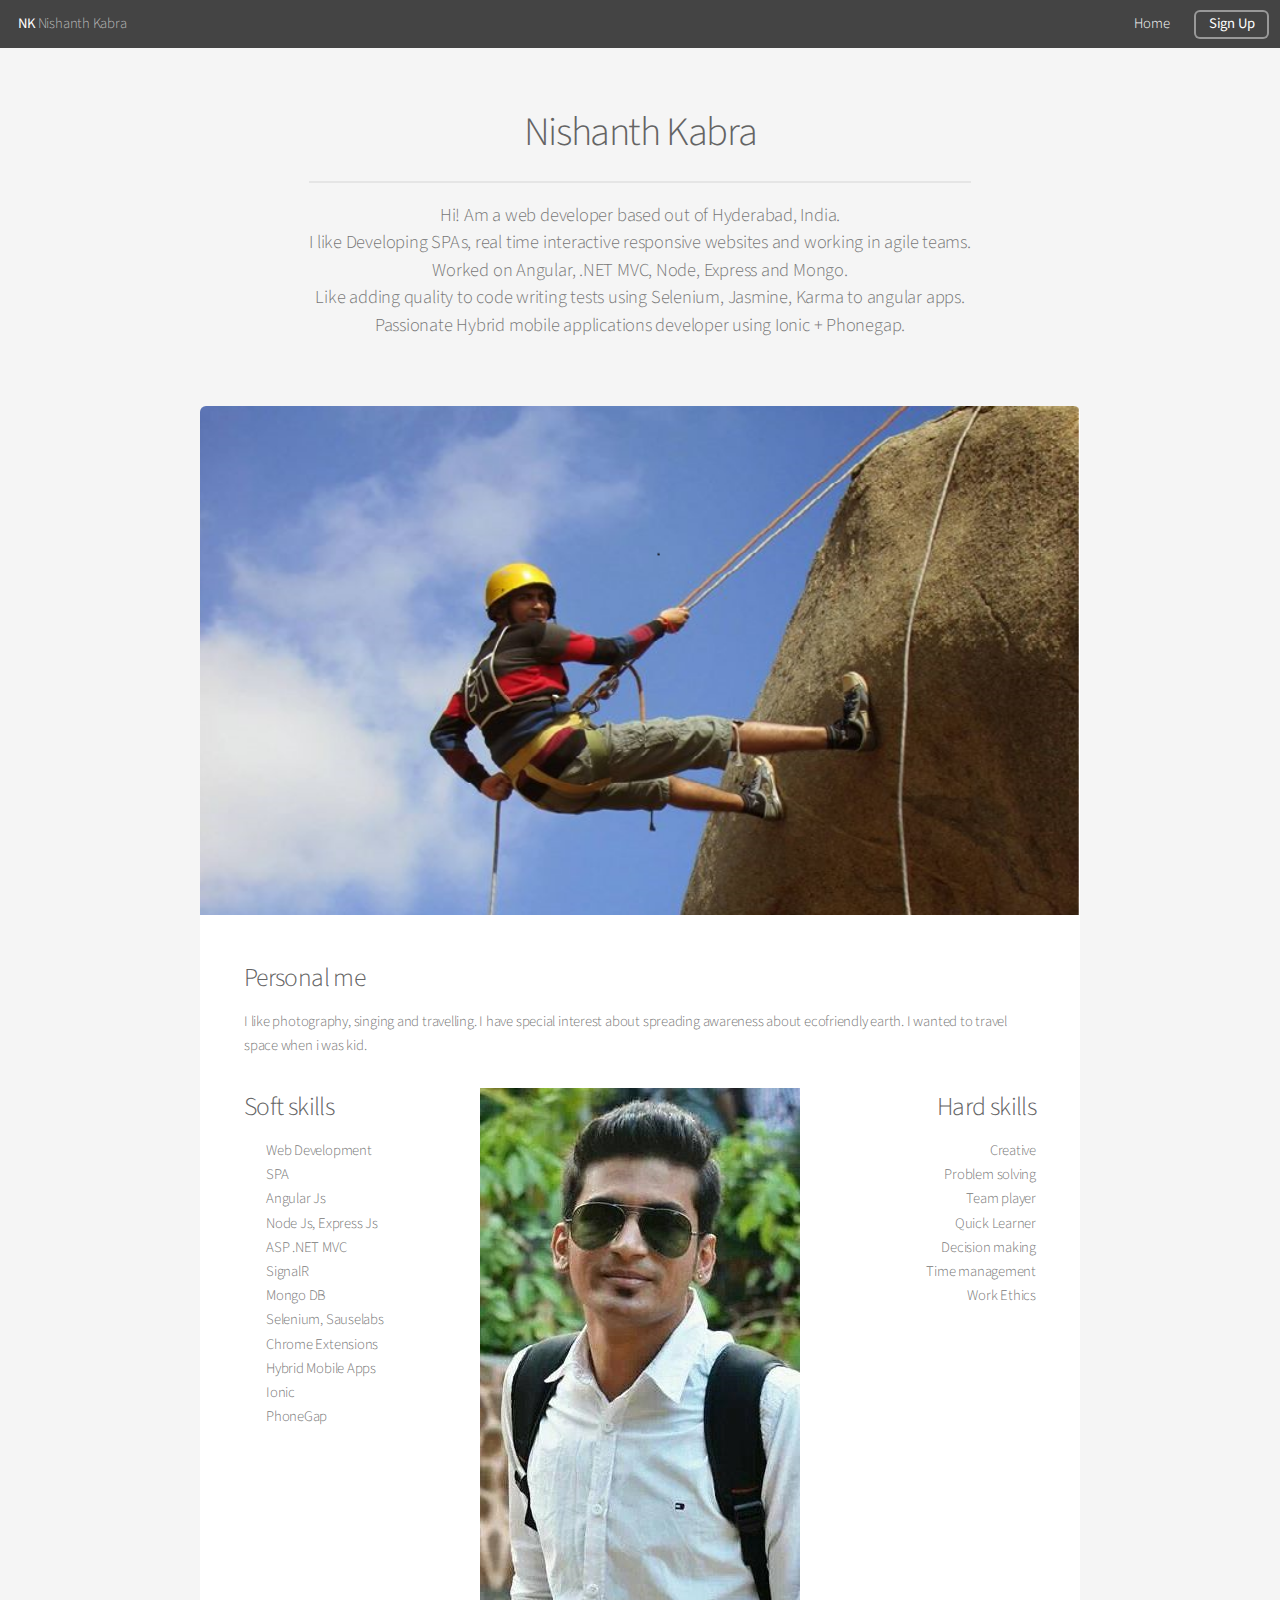
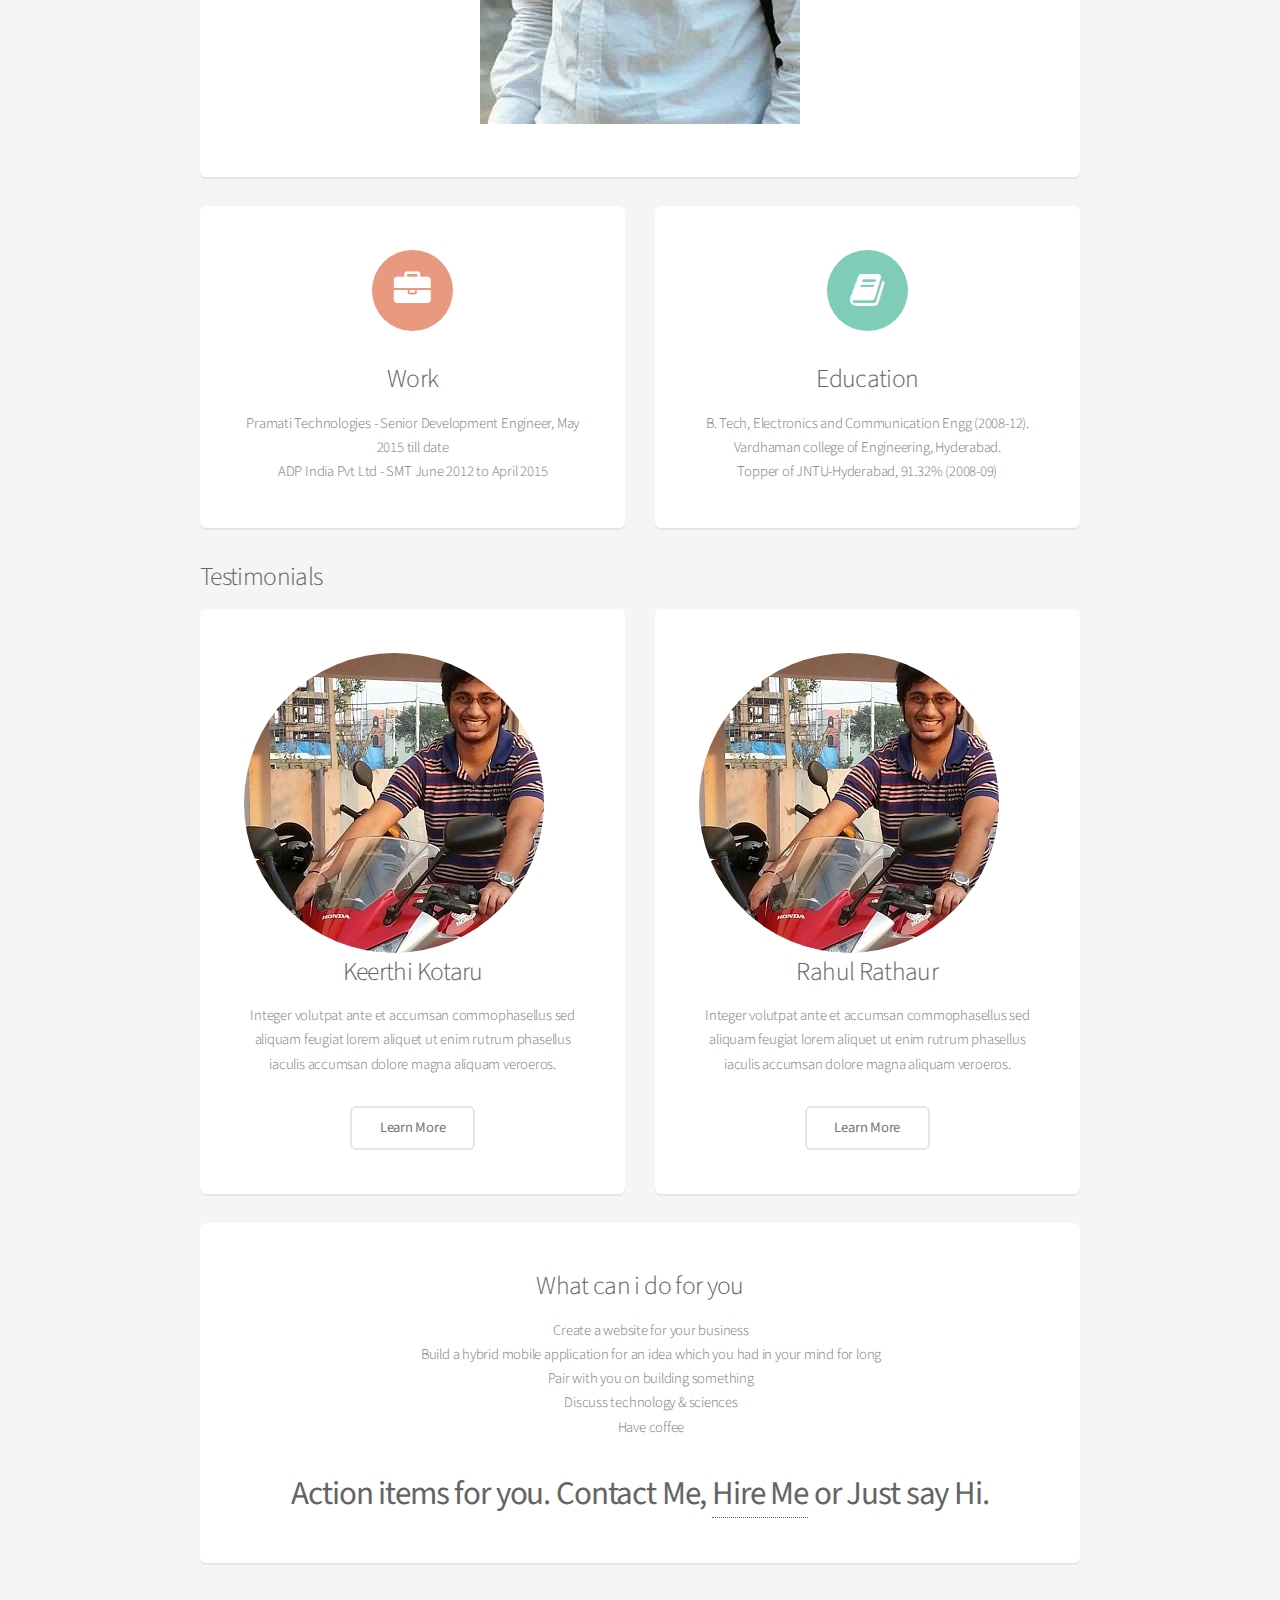
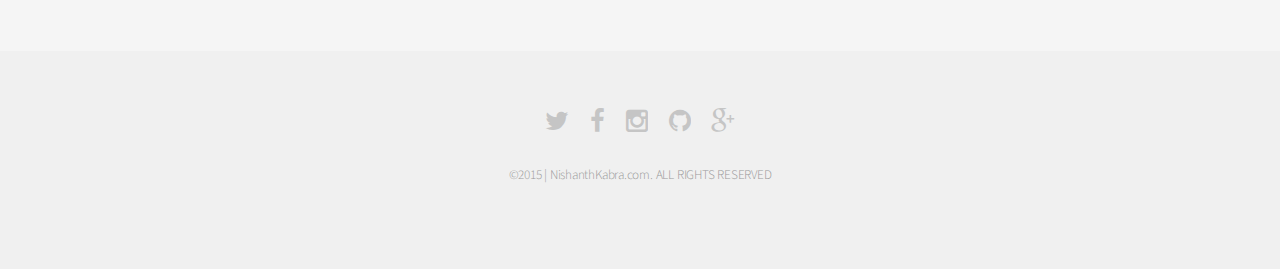
==== commit 72c7f070: "testimonials" ====
--- a/aboutMe.html
+++ b/aboutMe.html
@@ -40,8 +40,8 @@
 					</header>
 					<div class="box">
 						<span class="image featured"><img src="images/finalcover.png" alt="" /></span>
-						<h3>This is a subheading</h3>
-						<p>Cep risus aliquam gravida cep ut lacus amet. Adipiscing faucibus nunc placerat. Tempus adipiscing turpis non blandit accumsan eget lacinia nunc integer interdum amet aliquam ut orci non col ut ut praesent. Semper amet interdum mi. Phasellus enim laoreet ac ac commodo faucibus faucibus. Curae ante vestibulum ante. Blandit. Ante accumsan nisi eu placerat gravida placerat adipiscing in risus fusce vitae ac mi accumsan nunc in accumsan tempor blandit aliquet aliquet lobortis. Ultricies blandit lobortis praesent turpis. Adipiscing accumsan adipiscing adipiscing ac lacinia cep. Orci blandit a iaculis adipiscing ac. Vivamus ornare laoreet odio vis praesent nunc lorem mi. Erat. Tempus sem faucibus ac id. Vis in blandit. Nascetur ultricies blandit ac. Arcu aliquam. Accumsan mi eget adipiscing nulla. Non vestibulum ac interdum condimentum semper commodo massa arcu.</p>
+						<h3>Personal me</h3>
+						<p>I like photography, singing and travelling. I have special interest about spreading awareness about ecofriendly earth. I wanted to travel space when i was kid.</p>
 						<div class="row">
 							<div class="3u 12u(mobilep)">
 								<h3 align="left">Soft skills</h3>
@@ -62,7 +62,7 @@
 							</div>
 							<div class="6u 12u(mobilep)" align="center">
 								<div>
-									<img src="images/test.jpg" alt="" >/>
+									<img src="images/test.jpg" alt="" />
 								</div>
 							</div>
 							<div class="3u 12u(mobilep)">
@@ -81,20 +81,18 @@
 					</div>
 					<div class="row">
 						<div class="6u 12u(narrower)">
-
 							<section class="box special">
 								<span class="icon major fa-briefcase accent2"></span>
 								<h3>Work</h3>
 									<p>Pramati Technologies - 
 										Senior Development Engineer, May 2015 till date</br>
 										ADP India Pvt Ltd - 
-										SMT May 2015 till date</br>
+										SMT June 2012 to April 2015</br>
 									</p>
 							</section>
 
 						</div>
 						<div class="6u 12u(narrower)">
-
 							<section class="box special">
 								<span class="icon major fa-book accent3"></span>
 								<h3>Education</h3>
@@ -102,24 +100,52 @@
 								Vardhaman college of Engineering, Hyderabad.</br>
 								Topper of JNTU-Hyderabad, 91.32% (2008-09)</p>
 							</section>
-
 						</div>
 					</div>
+					
 					<section>
+						<section>
+							<h3>Testimonials</h3>
+						<div class="row">
+							<div class="6u 12u(narrower)">
+								<section class="box special">
+									<div class="circular"/></div>
+									<h3>Keerthi Kotaru</h3>
+									<p>Integer volutpat ante et accumsan commophasellus sed aliquam feugiat lorem aliquet ut enim rutrum phasellus iaculis accumsan dolore magna aliquam veroeros.</p>
+									<ul class="actions">
+										<li><a href="#" class="button alt">Learn More</a></li>
+									</ul>
+								</section>
+							</div>
+							<div class="6u 12u(narrower)">
+
+								<section class="box special">
+									<div class="circular"/></div>
+									<h3>Rahul Rathaur</h3>
+									<p>Integer volutpat ante et accumsan commophasellus sed aliquam feugiat lorem aliquet ut enim rutrum phasellus iaculis accumsan dolore magna aliquam veroeros.</p>
+									<ul class="actions">
+										<li><a href="#" class="button alt">Learn More</a></li>
+									</ul>
+								</section>
+
+							</div>
+						</div>
+						</section>
+						
 					<div class="row">
 						<div class="12u 12u(narrower)">
 							<section class="box special">
 								<!-- <span class="image featured"><img src="images/pic02.jpg" alt="" /></span> -->
-								<h3>Feel free to contact me if you</h3>
-								<p>Integer volutpat ante et accumsan commophasellus sed aliquam feugiat lorem aliquet ut enim rutrum phasellus iaculis accumsan dolore magna aliquam veroeros.</p>
+								<h3>What can i do for you</h3>
 								<ul style="list-style-type: none;">
-									<li>Need a simple website for your business</li>
-									<li>Need a hybrid mobile application for an idea which you had in your mind for years</li>
-									<li>Want to discuss technology</li>
+									<li>Create a website for your business</li>
+									<li>Build a hybrid mobile application for an idea which you had in your mind for long</li>
+									<li>Pair with you on building something</li>
+									<li>Discuss technology &amp sciences</li>
+									<li>Have coffee</li>
 								</ul>
-								<p>So, action items for you. Hire Me, Contact Me or Just say Hi.</p>
+								<h2><b>Action items for you. Contact Me, <a href=""> Hire Me</a>  or Just say Hi.</b></h2>
 							</section>
-
 						</div>
 					</div>
 					</section>
@@ -137,7 +163,7 @@
 						<li><a href="#" class="icon fa-google-plus"><span class="label">Google+</span></a></li>
 					</ul>
 					<ul class="copyright">
-						<li>&copy; Nishanth Kabra. All rights reserved.</li><li>Designed by: <a href="https://kabranishanth.wordpress.com/">Nishanth Kabra</a></li>
+						<li>&copy;2015 | NishanthKabra.com. ALL RIGHTS RESERVED</li>
 					</ul>
 				</footer>
 
--- a/assets/css/main.css
+++ b/assets/css/main.css
@@ -46,6 +46,15 @@
 
 	body {
 		-webkit-text-size-adjust: none;
+	}
+
+	.circular {
+		width: 300px;
+		height: 300px;
+		border-radius: 150px;
+		-webkit-border-radius: 150px;
+		-moz-border-radius: 150px;
+		background: url(../../images/kotaru.jpg) no-repeat;
 	}
 
 /* Box Model */
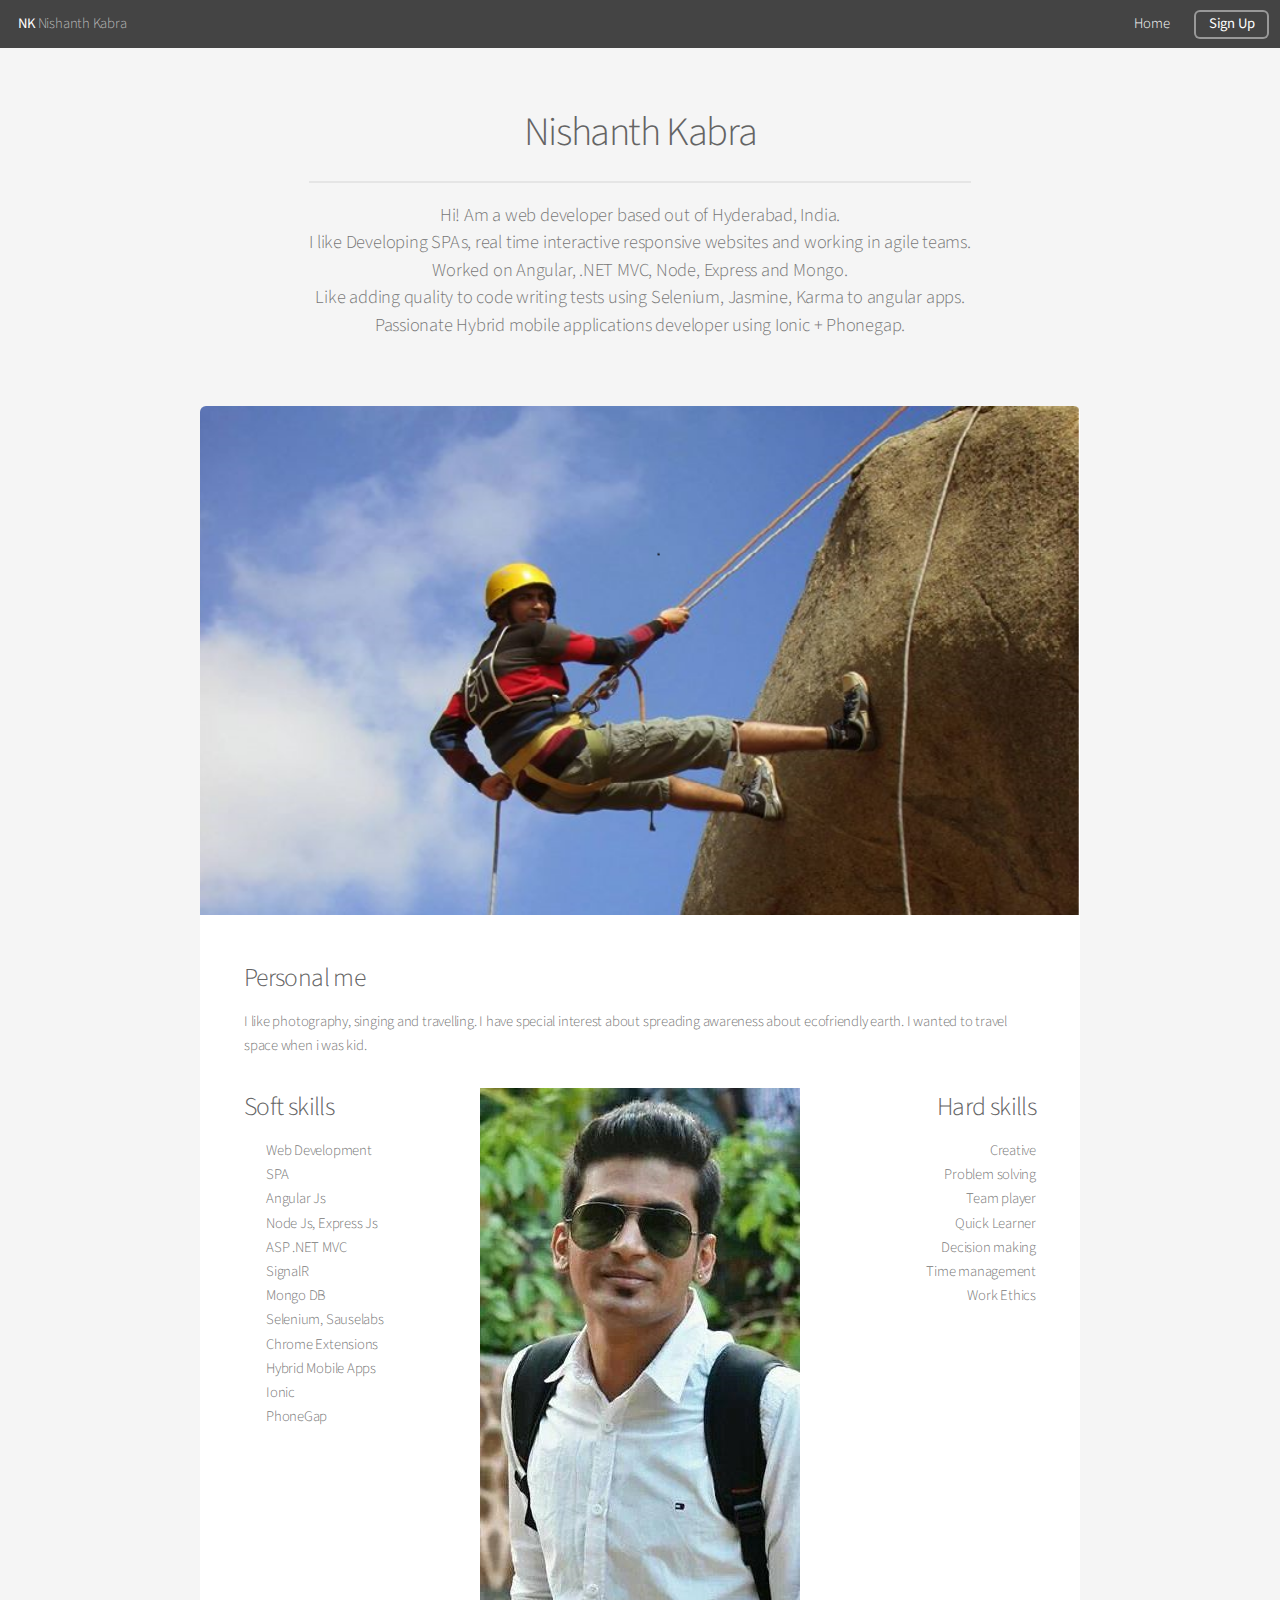
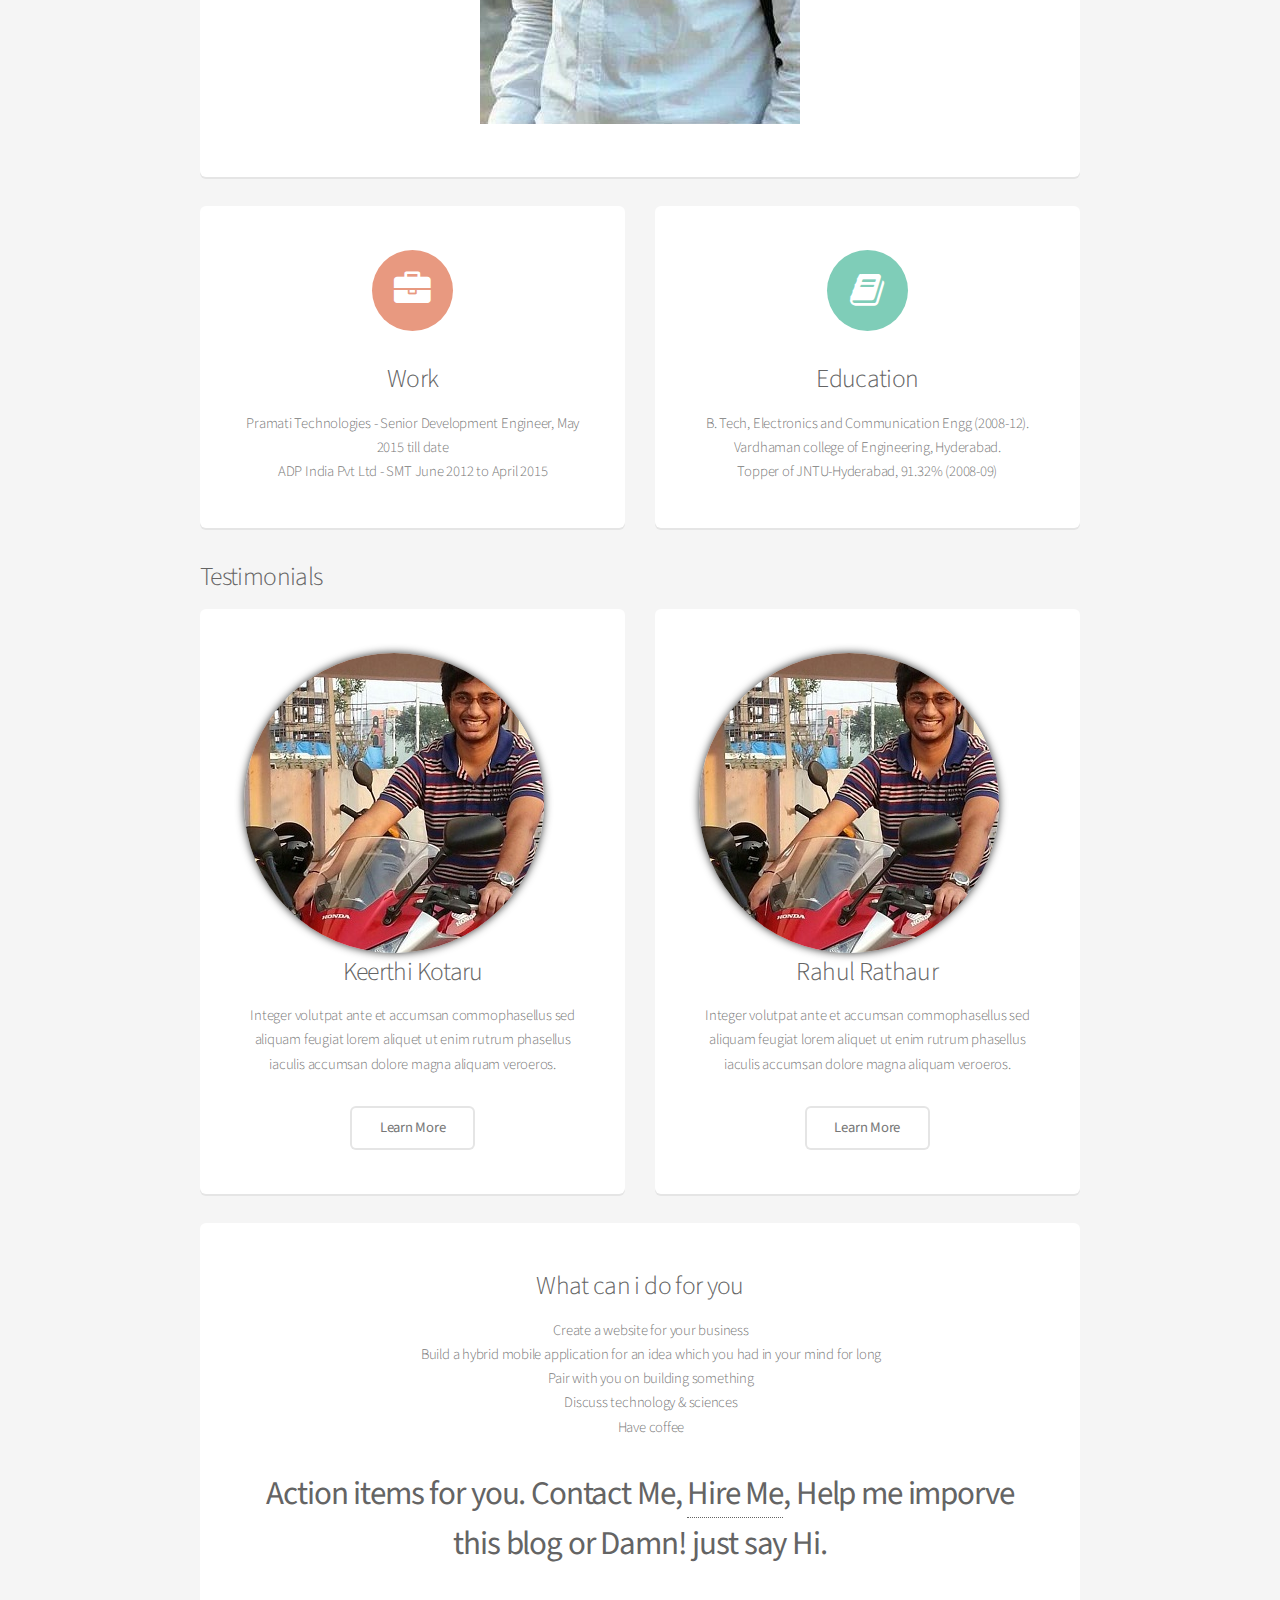
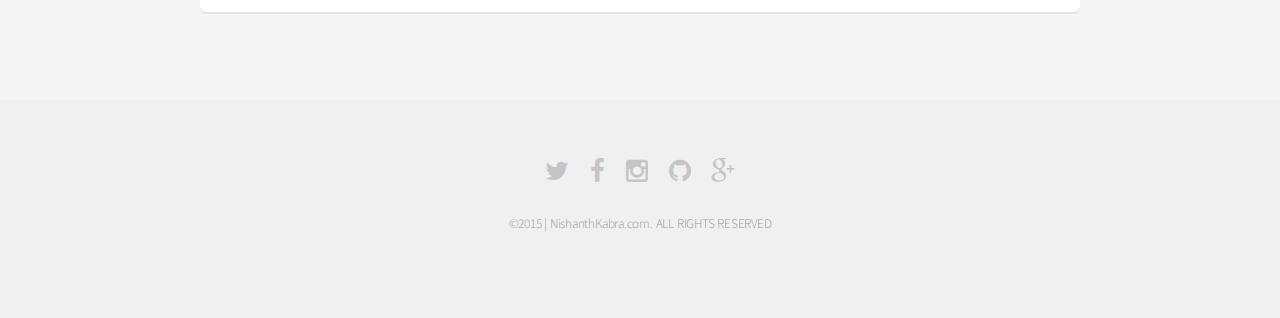
==== commit 2fbce28e: "updated unser construction" ====
--- a/aboutMe.html
+++ b/aboutMe.html
@@ -144,7 +144,7 @@
 									<li>Discuss technology &amp sciences</li>
 									<li>Have coffee</li>
 								</ul>
-								<h2><b>Action items for you. Contact Me, <a href=""> Hire Me</a>  or Just say Hi.</b></h2>
+								<h2><b>Action items for you. Contact Me, <a href=""> Hire Me</a>, Help me imporve this blog or Damn! just say Hi.</b></h2>
 							</section>
 						</div>
 					</div>
--- a/assets/css/main.css
+++ b/assets/css/main.css
@@ -55,6 +55,9 @@
 		-webkit-border-radius: 150px;
 		-moz-border-radius: 150px;
 		background: url(../../images/kotaru.jpg) no-repeat;
+		box-shadow: 0 0 8px rgba(0, 0, 0, .8);
+		-webkit-box-shadow: 0 0 8px rgba(0, 0, 0, .8);
+		-moz-box-shadow: 0 0 8px rgba(0, 0, 0, .8);
 	}
 
 /* Box Model */
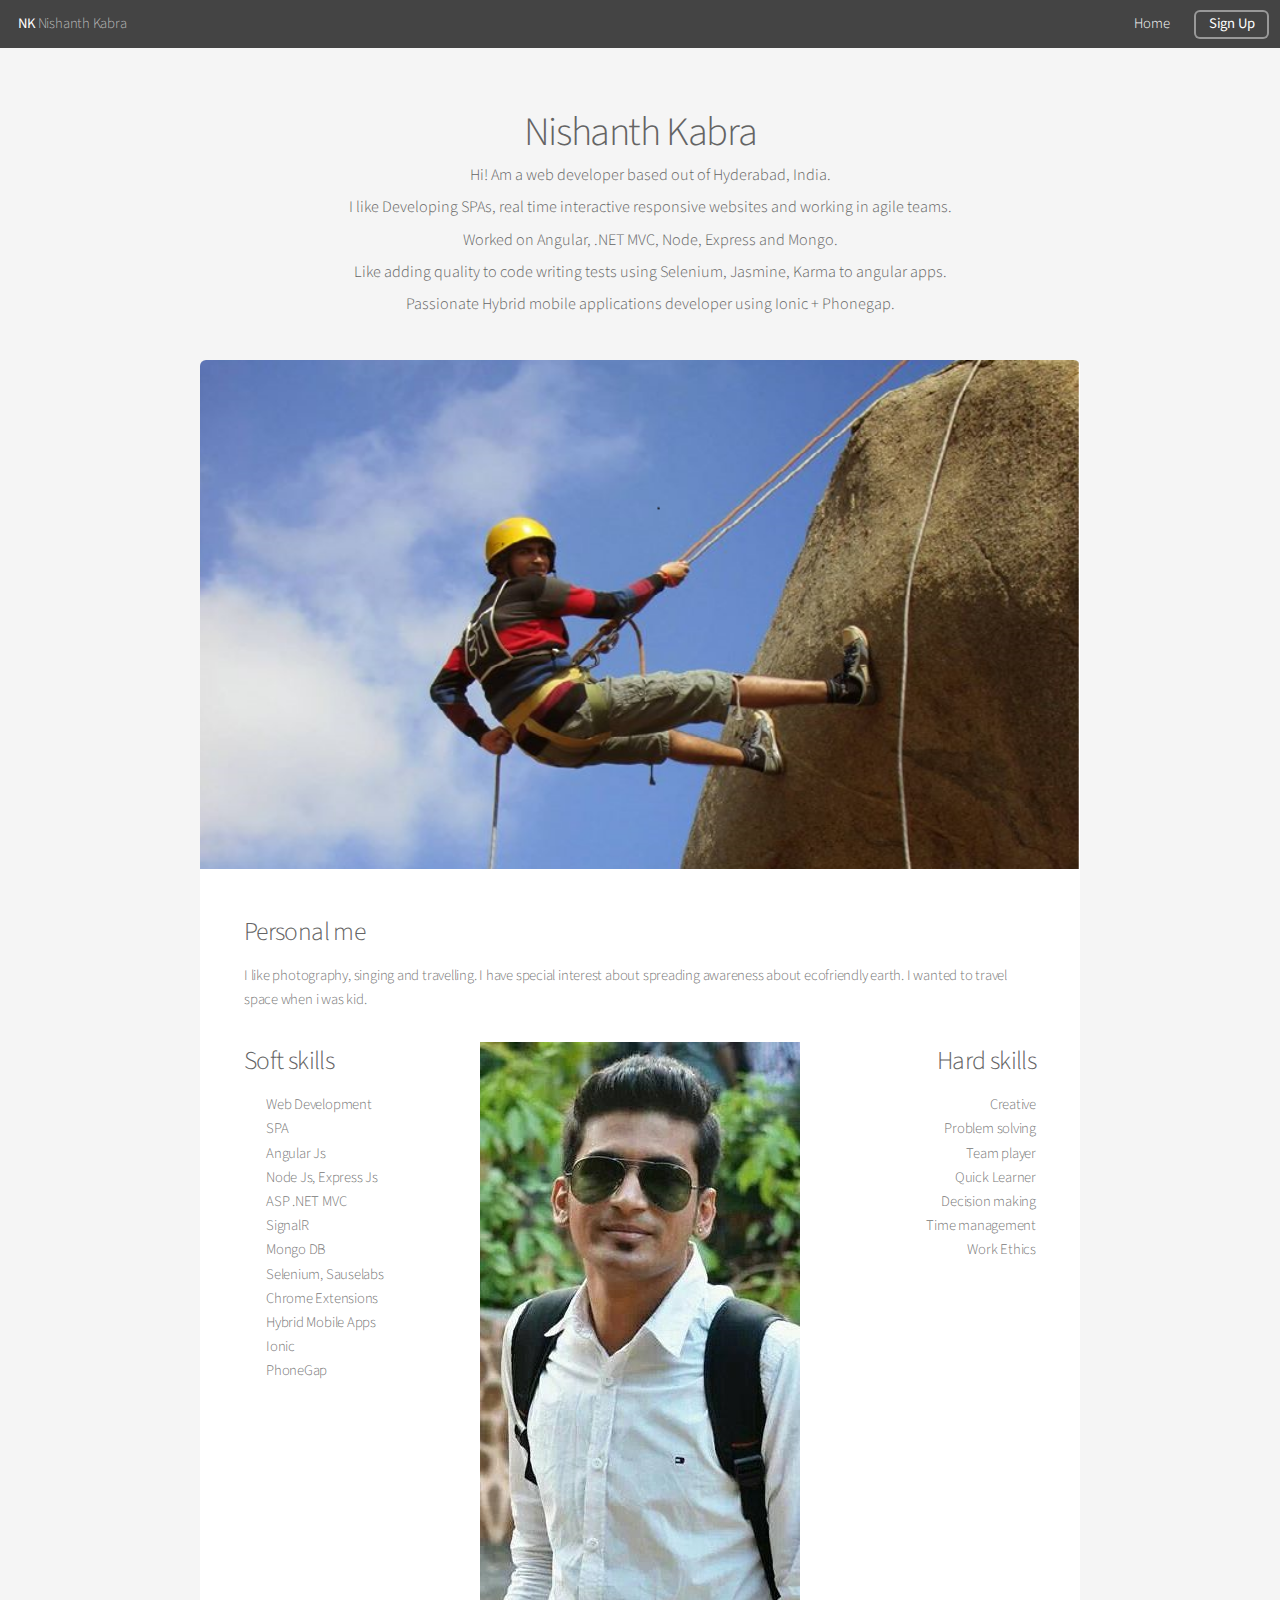
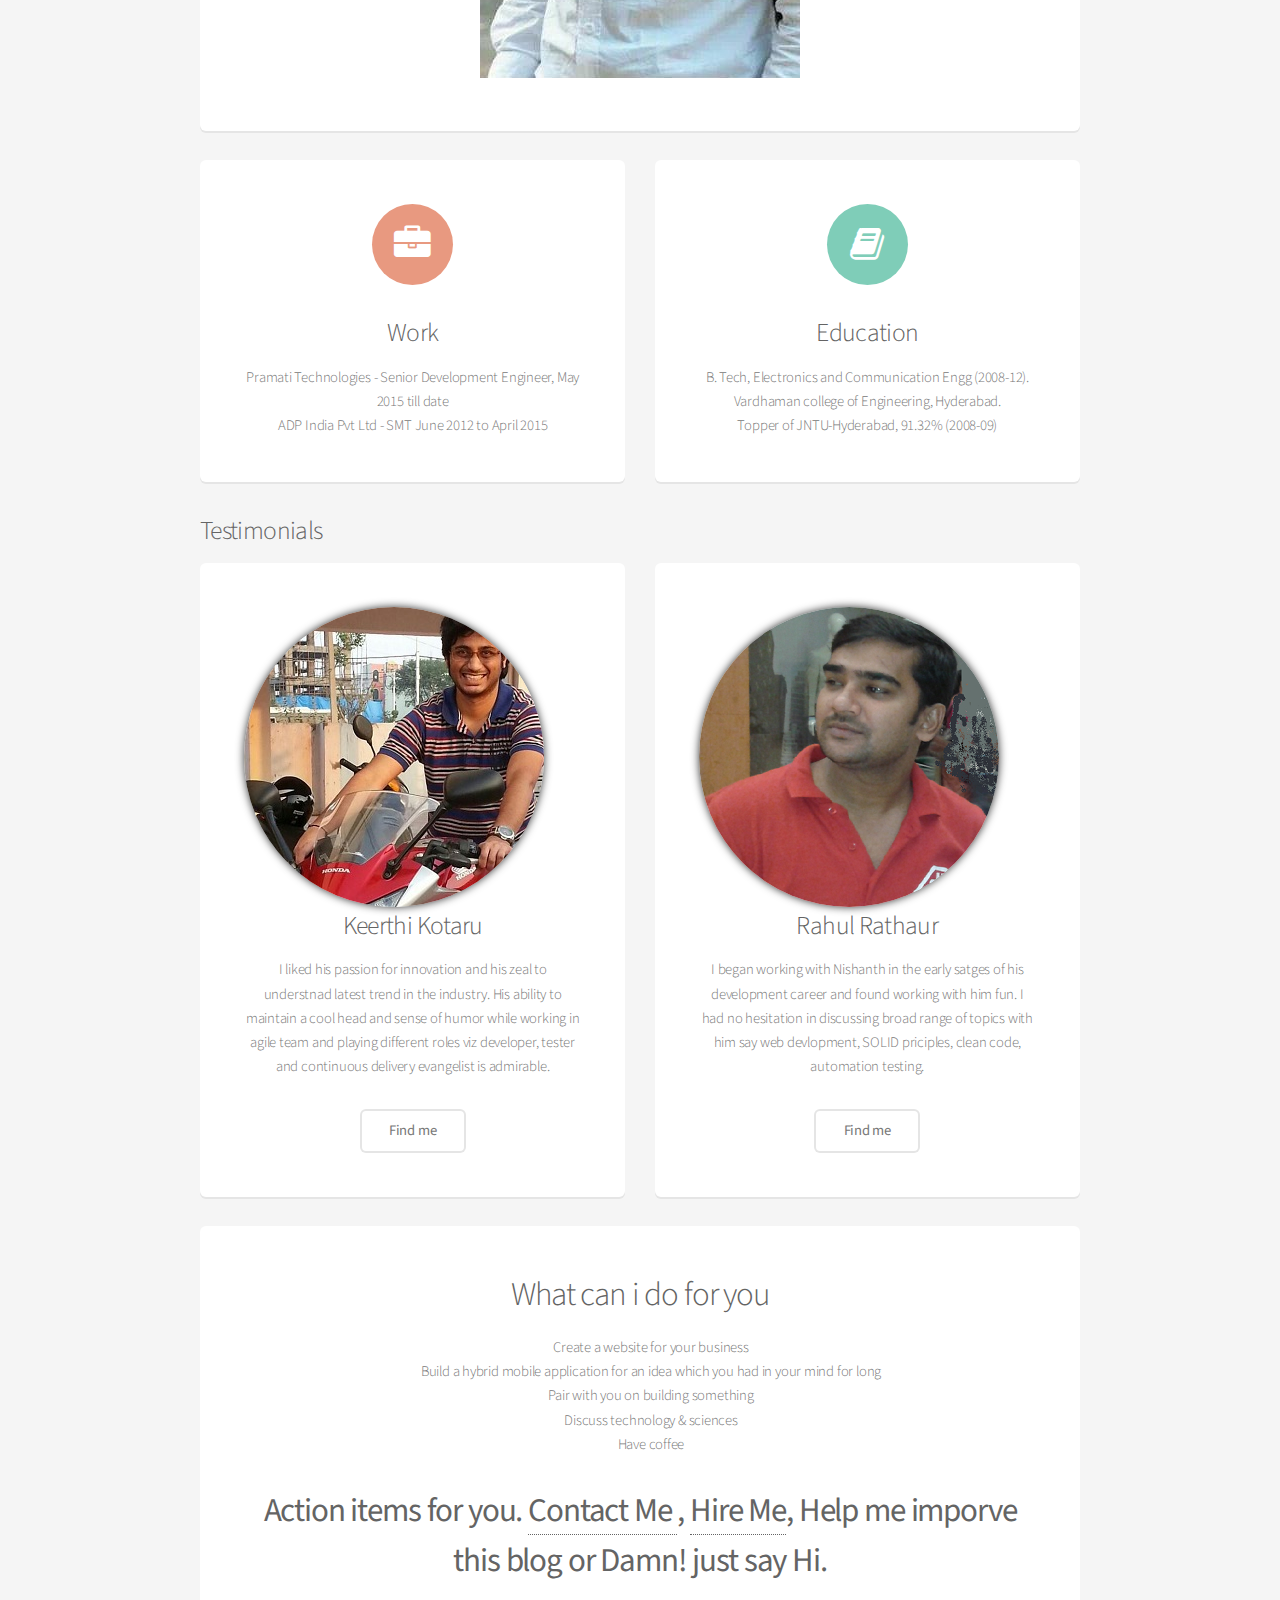
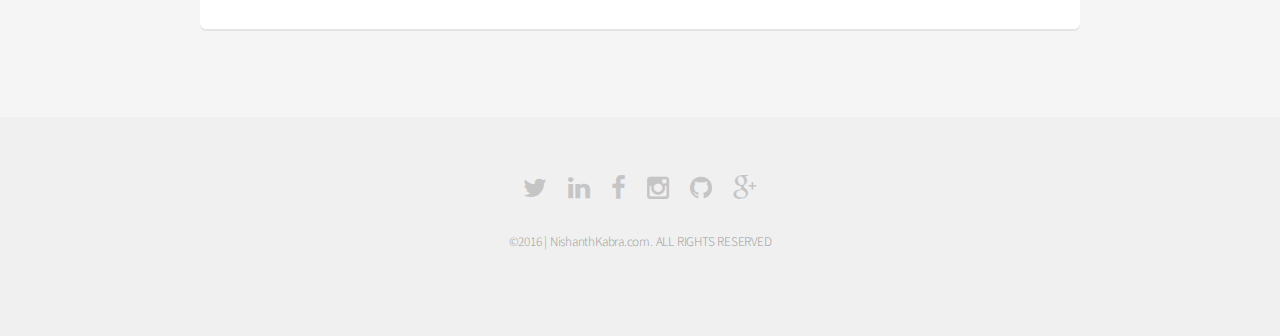
==== commit d332ca27: "updating with links, cleanup and testimonials" ====
--- a/aboutMe.html
+++ b/aboutMe.html
@@ -18,7 +18,7 @@
 
 			<!-- Header -->
 				<header id="header">
-					<h1><a href="index.html">NK</a> Nishanth Kabra</h1>
+					<h1><a href="#">NK</a> Nishanth Kabra</h1>
 					<nav id="nav">
 						<ul>
 							<li><a href="index.html">Home</a></li>
@@ -31,12 +31,13 @@
 				<section id="main" class="container">
 					<header>
 						<h2>Nishanth Kabra</h2>
-						<p>Hi! Am a web developer based out of Hyderabad, India.</br>
-							I like Developing SPAs, real time interactive responsive websites and working in agile teams.</br>
-							Worked on Angular, .NET MVC, Node, Express and Mongo.</br>
-							Like adding quality to code writing tests using Selenium, Jasmine, Karma to angular apps.</br>
-							Passionate Hybrid mobile applications developer using Ionic + Phonegap.
-						</p>
+						<ul style="list-style-type: none;">
+							<li><h4>Hi! Am a web developer based out of Hyderabad, India.</h4></li>
+							<li><h4>I like Developing SPAs, real time interactive responsive websites and working in agile teams.</h4></li>
+							<li><h4>Worked on Angular, .NET MVC, Node, Express and Mongo.</h4></li>
+							<li><h4>Like adding quality to code writing tests using Selenium, Jasmine, Karma to angular apps.</h4></li>
+							<li><h4>Passionate Hybrid mobile applications developer using Ionic + Phonegap.</h4></li>
+						</ul>
 					</header>
 					<div class="box">
 						<span class="image featured"><img src="images/finalcover.png" alt="" /></span>
@@ -109,22 +110,24 @@
 						<div class="row">
 							<div class="6u 12u(narrower)">
 								<section class="box special">
-									<div class="circular"/></div>
+									<div class="circularKeerthi"/></div>
 									<h3>Keerthi Kotaru</h3>
-									<p>Integer volutpat ante et accumsan commophasellus sed aliquam feugiat lorem aliquet ut enim rutrum phasellus iaculis accumsan dolore magna aliquam veroeros.</p>
+									<p>I liked his passion for innovation and his zeal to understnad latest trend in the industry.
+										His ability to maintain a cool head and sense of humor while working in agile team and playing different roles viz developer, tester and continuous delivery evangelist is admirable.
+									</p>
 									<ul class="actions">
-										<li><a href="#" class="button alt">Learn More</a></li>
+										<li><a href="https://www.linkedin.com/in/vencki" class="button alt">Find me</a></li>
 									</ul>
 								</section>
 							</div>
 							<div class="6u 12u(narrower)">
 
 								<section class="box special">
-									<div class="circular"/></div>
+									<div class="circularRahul"/></div>
 									<h3>Rahul Rathaur</h3>
-									<p>Integer volutpat ante et accumsan commophasellus sed aliquam feugiat lorem aliquet ut enim rutrum phasellus iaculis accumsan dolore magna aliquam veroeros.</p>
+									<p>I began working with Nishanth in the early satges of his development career and found working with him fun. I had no hesitation in discussing broad range of topics with him say web devlopment, SOLID priciples, clean code, automation testing.</p>
 									<ul class="actions">
-										<li><a href="#" class="button alt">Learn More</a></li>
+										<li><a href="https://www.linkedin.com/in/rahul-r-3b242a84" class="button alt">Find me</a></li>
 									</ul>
 								</section>
 
@@ -136,7 +139,7 @@
 						<div class="12u 12u(narrower)">
 							<section class="box special">
 								<!-- <span class="image featured"><img src="images/pic02.jpg" alt="" /></span> -->
-								<h3>What can i do for you</h3>
+								<h2>What can i do for you</h2>
 								<ul style="list-style-type: none;">
 									<li>Create a website for your business</li>
 									<li>Build a hybrid mobile application for an idea which you had in your mind for long</li>
@@ -144,7 +147,7 @@
 									<li>Discuss technology &amp sciences</li>
 									<li>Have coffee</li>
 								</ul>
-								<h2><b>Action items for you. Contact Me, <a href=""> Hire Me</a>, Help me imporve this blog or Damn! just say Hi.</b></h2>
+								<h2><b>Action items for you. <a href="contact.html">Contact Me </a>, <a href=""> Hire Me</a>, Help me imporve this blog or Damn! just say Hi.</b></h2>
 							</section>
 						</div>
 					</div>
@@ -157,13 +160,14 @@
 				<footer id="footer">
 					<ul class="icons">
 						<li><a href="https://twitter.com/NishanthKabra" class="icon fa-twitter"><span class="label">Twitter</span></a></li>
+						<li><a href="https://www.linkedin.com/in/nishanth-kabra-6b3a0359" class="icon fa-linkedin"><span class="label">LinkedIn</span></a></li>
 						<li><a href="https://www.facebook.com/nishanth.kabra" class="icon fa-facebook"><span class="label">Facebook</span></a></li>
 						<li><a href="https://www.instagram.com/nishanthkabra" class="icon fa-instagram"><span class="label">Instagram</span></a></li>
 						<li><a href="https://github.com/NishanthKabra" class="icon fa-github"><span class="label">Github</span></a></li>
-						<li><a href="#" class="icon fa-google-plus"><span class="label">Google+</span></a></li>
+						<li><a href="https://plus.google.com/u/0/118354708916330484403/about" class="icon fa-google-plus"><span class="label">Google+</span></a></li>
 					</ul>
 					<ul class="copyright">
-						<li>&copy;2015 | NishanthKabra.com. ALL RIGHTS RESERVED</li>
+						<li>&copy;2016 | NishanthKabra.com. ALL RIGHTS RESERVED</li>
 					</ul>
 				</footer>
 
--- a/assets/css/main.css
+++ b/assets/css/main.css
@@ -48,13 +48,25 @@
 		-webkit-text-size-adjust: none;
 	}
 
-	.circular {
+	.circularKeerthi {
 		width: 300px;
 		height: 300px;
 		border-radius: 150px;
 		-webkit-border-radius: 150px;
 		-moz-border-radius: 150px;
 		background: url(../../images/kotaru.jpg) no-repeat;
+		box-shadow: 0 0 8px rgba(0, 0, 0, .8);
+		-webkit-box-shadow: 0 0 8px rgba(0, 0, 0, .8);
+		-moz-box-shadow: 0 0 8px rgba(0, 0, 0, .8);
+	}
+
+	.circularRahul {
+		width: 300px;
+		height: 300px;
+		border-radius: 150px;
+		-webkit-border-radius: 150px;
+		-moz-border-radius: 150px;
+		background: url(../../images/rahul.png) no-repeat;
 		box-shadow: 0 0 8px rgba(0, 0, 0, .8);
 		-webkit-box-shadow: 0 0 8px rgba(0, 0, 0, .8);
 		-moz-box-shadow: 0 0 8px rgba(0, 0, 0, .8);
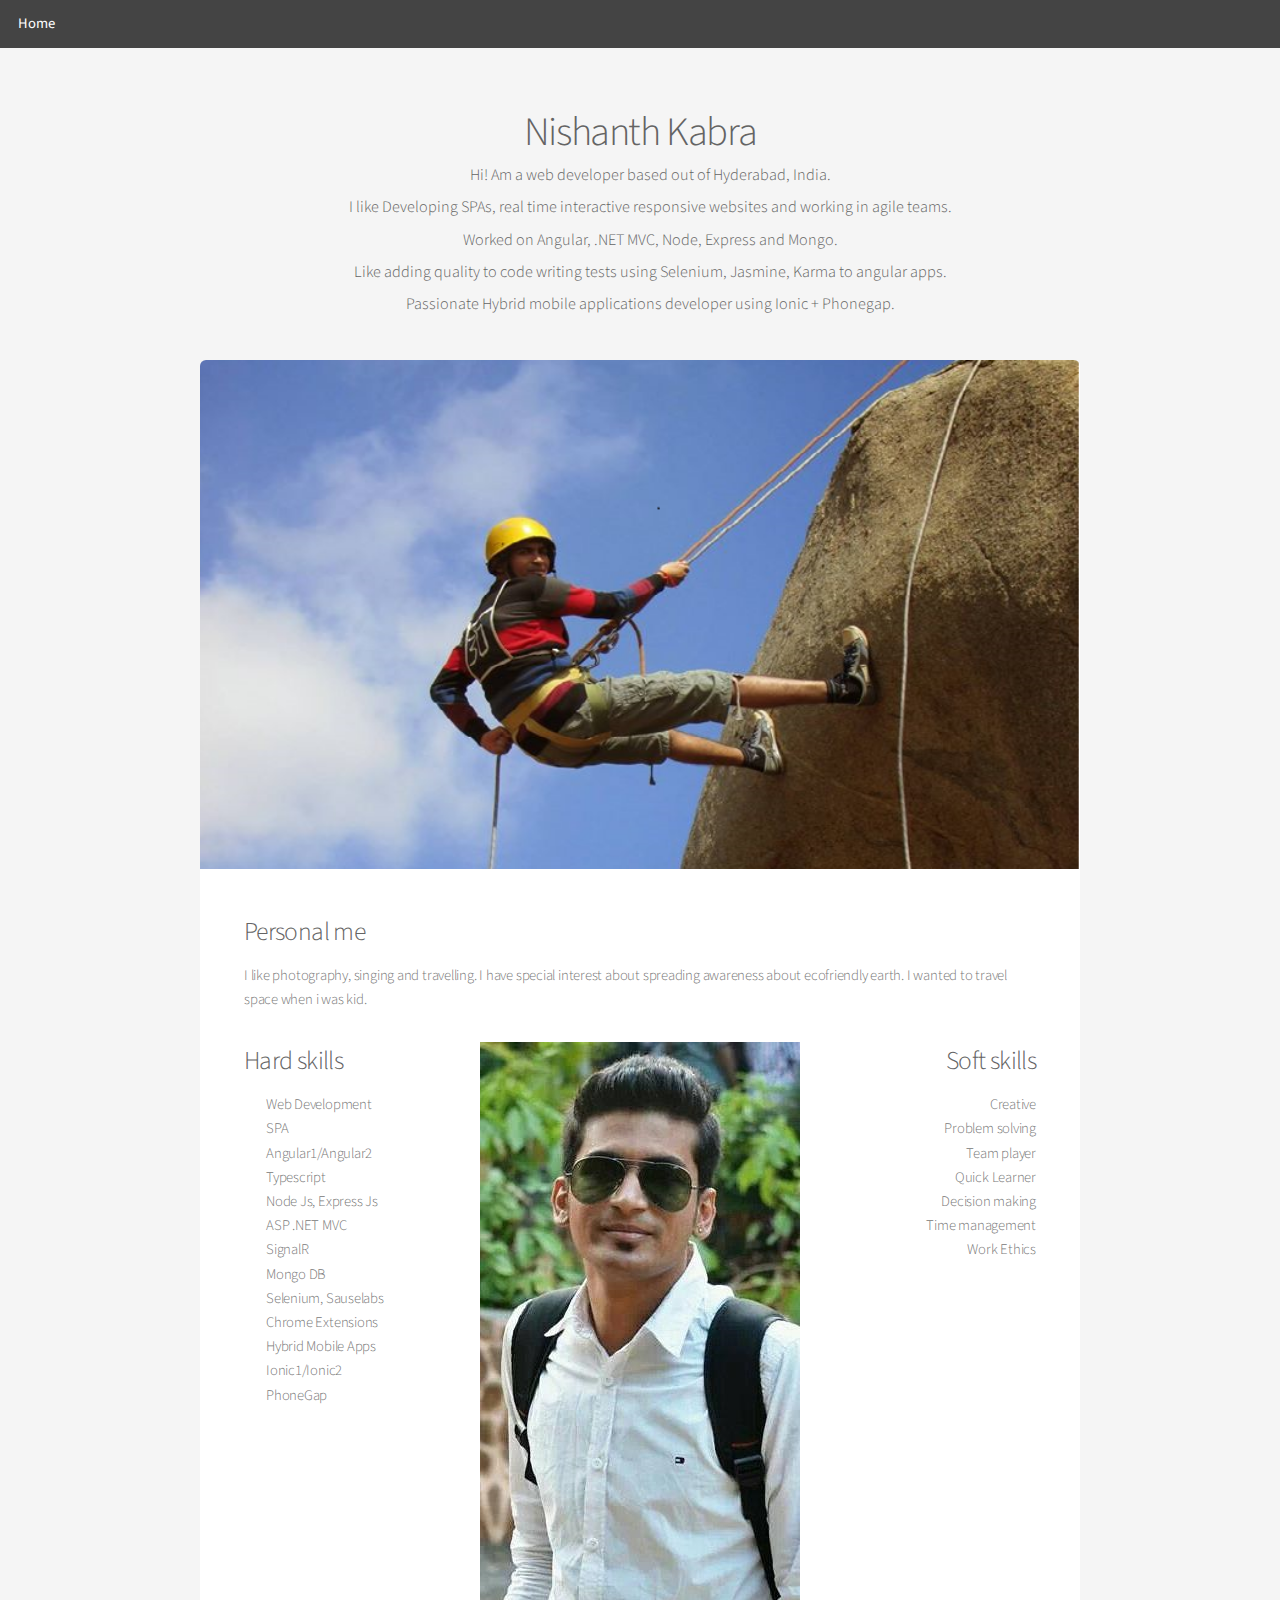
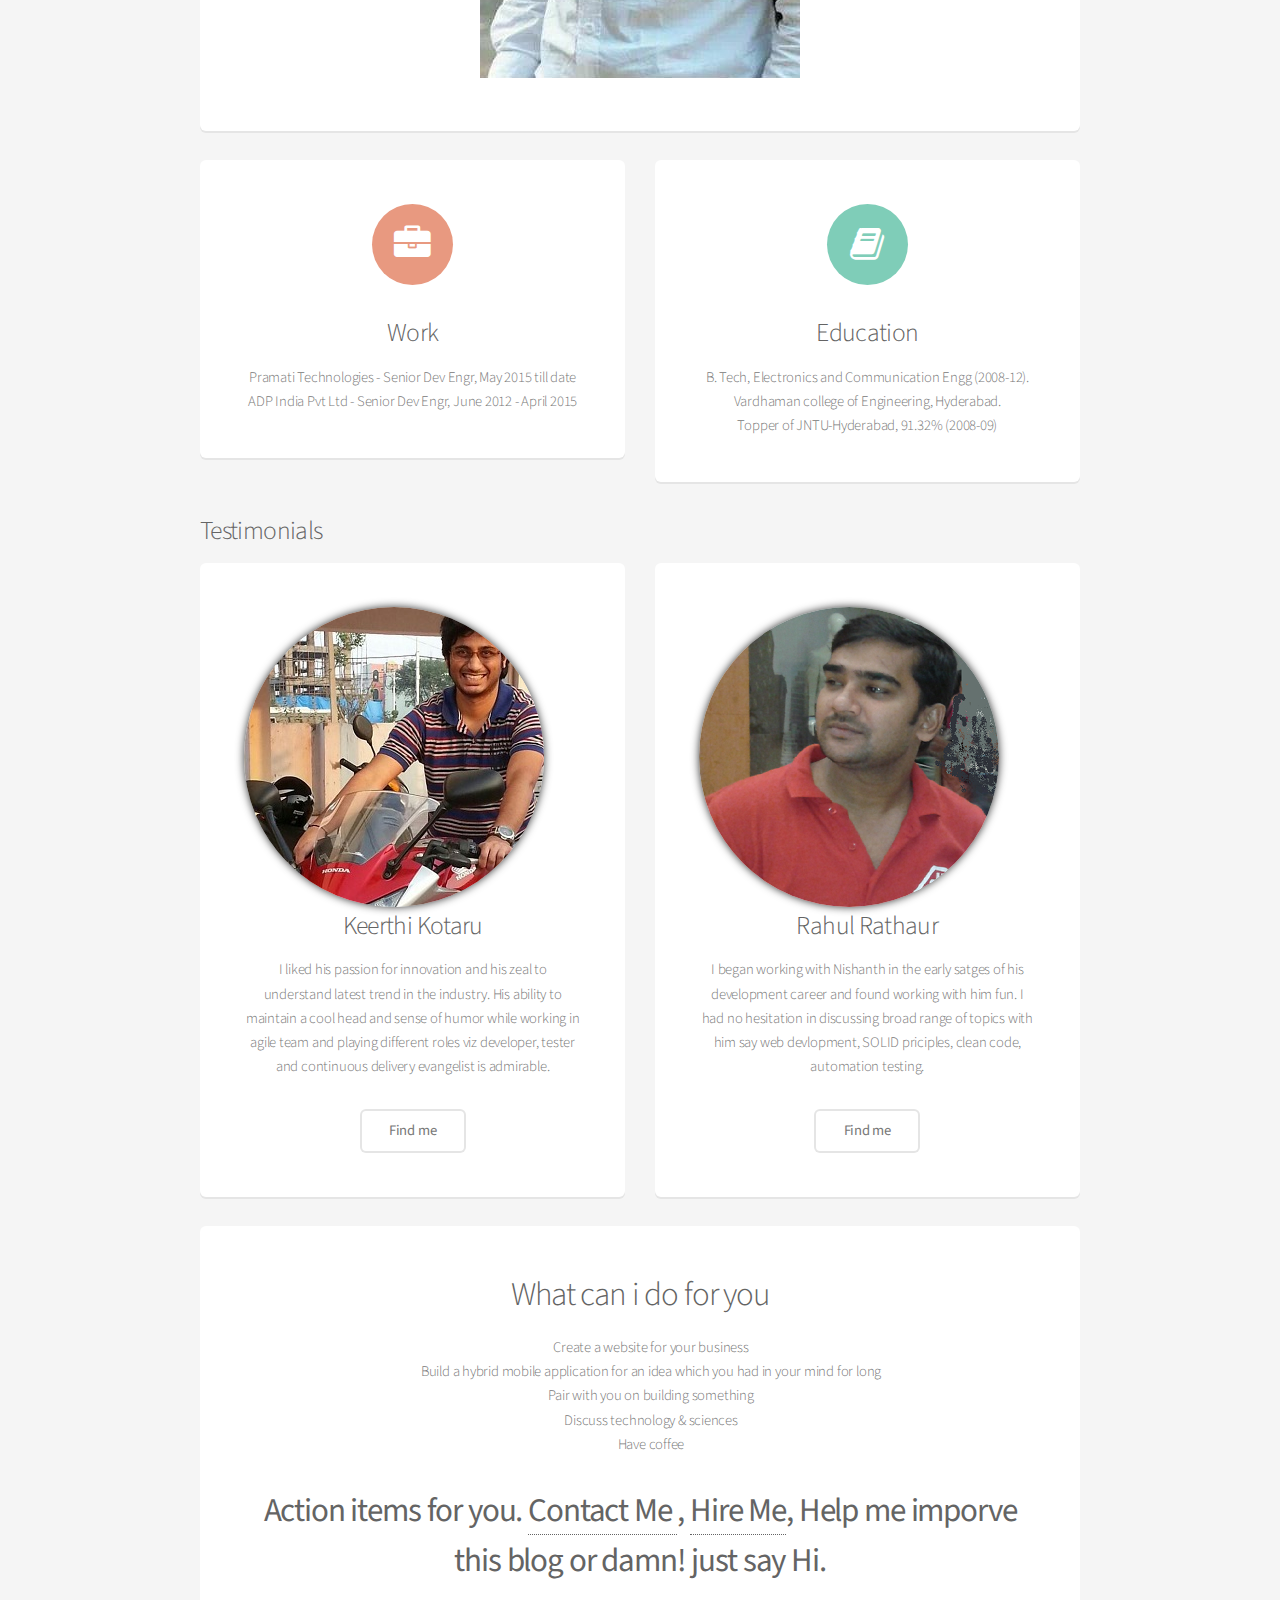
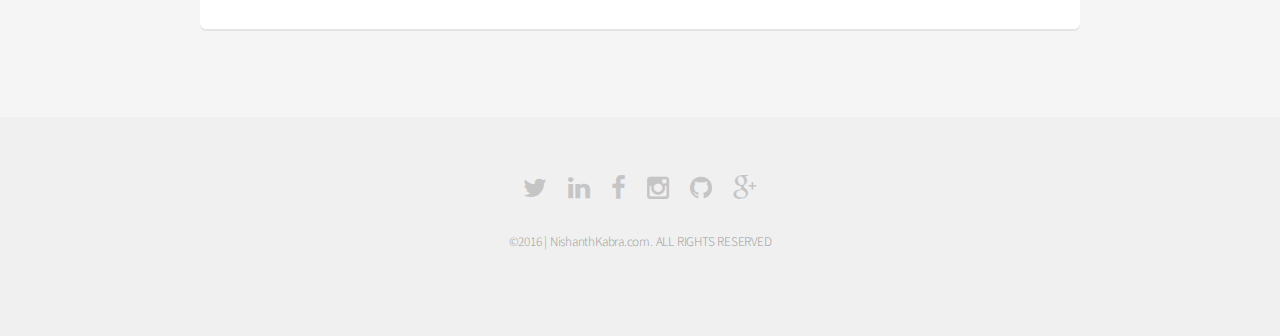
==== commit 3ef7e1f2: "added ionic2 push post" ====
--- a/aboutMe.html
+++ b/aboutMe.html
@@ -6,7 +6,7 @@
 -->
 <html>
 	<head>
-		<title>About Me</title>
+		<title>Nishanth Kabra</title>
 		<meta charset="utf-8" />
 		<meta name="viewport" content="width=device-width, initial-scale=1" />
 		<!--[if lte IE 8]><script src="assets/js/ie/html5shiv.js"></script><![endif]-->
@@ -18,13 +18,12 @@
 
 			<!-- Header -->
 				<header id="header">
-					<h1><a href="#">NK</a> Nishanth Kabra</h1>
-					<nav id="nav">
+					<h1><a href="index.html">Home</a></h1>
+					<!-- <nav id="nav">
 						<ul>
-							<li><a href="index.html">Home</a></li>
-							<li><a href="#" class="button">Sign Up</a></li>
+							<li><a href="index.html"></a>Home</li>
 						</ul>
-					</nav>
+					</nav> -->
 				</header>
 
 			<!-- Main -->
@@ -45,11 +44,12 @@
 						<p>I like photography, singing and travelling. I have special interest about spreading awareness about ecofriendly earth. I wanted to travel space when i was kid.</p>
 						<div class="row">
 							<div class="3u 12u(mobilep)">
-								<h3 align="left">Soft skills</h3>
+								<h3 align="left">Hard skills</h3>
 								<ul style="list-style-type: none;" align="left">
 									<li>Web Development</li>
 									<li>SPA</li>
-									<li>Angular Js</li>
+									<li>Angular1/Angular2</li>
+									<li>Typescript</li>
 									<li>Node Js, Express Js</li>
 									<li>ASP .NET MVC</li>
 									<li>SignalR</li>
@@ -57,7 +57,7 @@
 									<li>Selenium, Sauselabs</li>
 									<li>Chrome Extensions</li>
 									<li>Hybrid Mobile Apps</li>
-									<li>Ionic</li>
+									<li>Ionic1/Ionic2</li>
 									<li>PhoneGap</li>
 								</ul>
 							</div>
@@ -67,7 +67,7 @@
 								</div>
 							</div>
 							<div class="3u 12u(mobilep)">
-								<h3 align="right">Hard skills</h3>
+								<h3 align="right">Soft skills</h3>
 								<ul style="list-style-type: none;" align="right">
 									<li>Creative</li>
 									<li>Problem solving</li>
@@ -86,9 +86,9 @@
 								<span class="icon major fa-briefcase accent2"></span>
 								<h3>Work</h3>
 									<p>Pramati Technologies - 
-										Senior Development Engineer, May 2015 till date</br>
+										Senior Dev Engr, May 2015 till date</br>
 										ADP India Pvt Ltd - 
-										SMT June 2012 to April 2015</br>
+										Senior Dev Engr, June 2012 - April 2015</br>
 									</p>
 							</section>
 
@@ -112,7 +112,7 @@
 								<section class="box special">
 									<div class="circularKeerthi"/></div>
 									<h3>Keerthi Kotaru</h3>
-									<p>I liked his passion for innovation and his zeal to understnad latest trend in the industry.
+									<p>I liked his passion for innovation and his zeal to understand 	latest trend in the industry.
 										His ability to maintain a cool head and sense of humor while working in agile team and playing different roles viz developer, tester and continuous delivery evangelist is admirable.
 									</p>
 									<ul class="actions">
@@ -147,7 +147,7 @@
 									<li>Discuss technology &amp sciences</li>
 									<li>Have coffee</li>
 								</ul>
-								<h2><b>Action items for you. <a href="contact.html">Contact Me </a>, <a href=""> Hire Me</a>, Help me imporve this blog or Damn! just say Hi.</b></h2>
+								<h2><b>Action items for you. <a href="">Contact Me </a>, <a href=""> Hire Me</a>, Help me imporve this blog or damn! just say Hi.</b></h2>
 							</section>
 						</div>
 					</div>
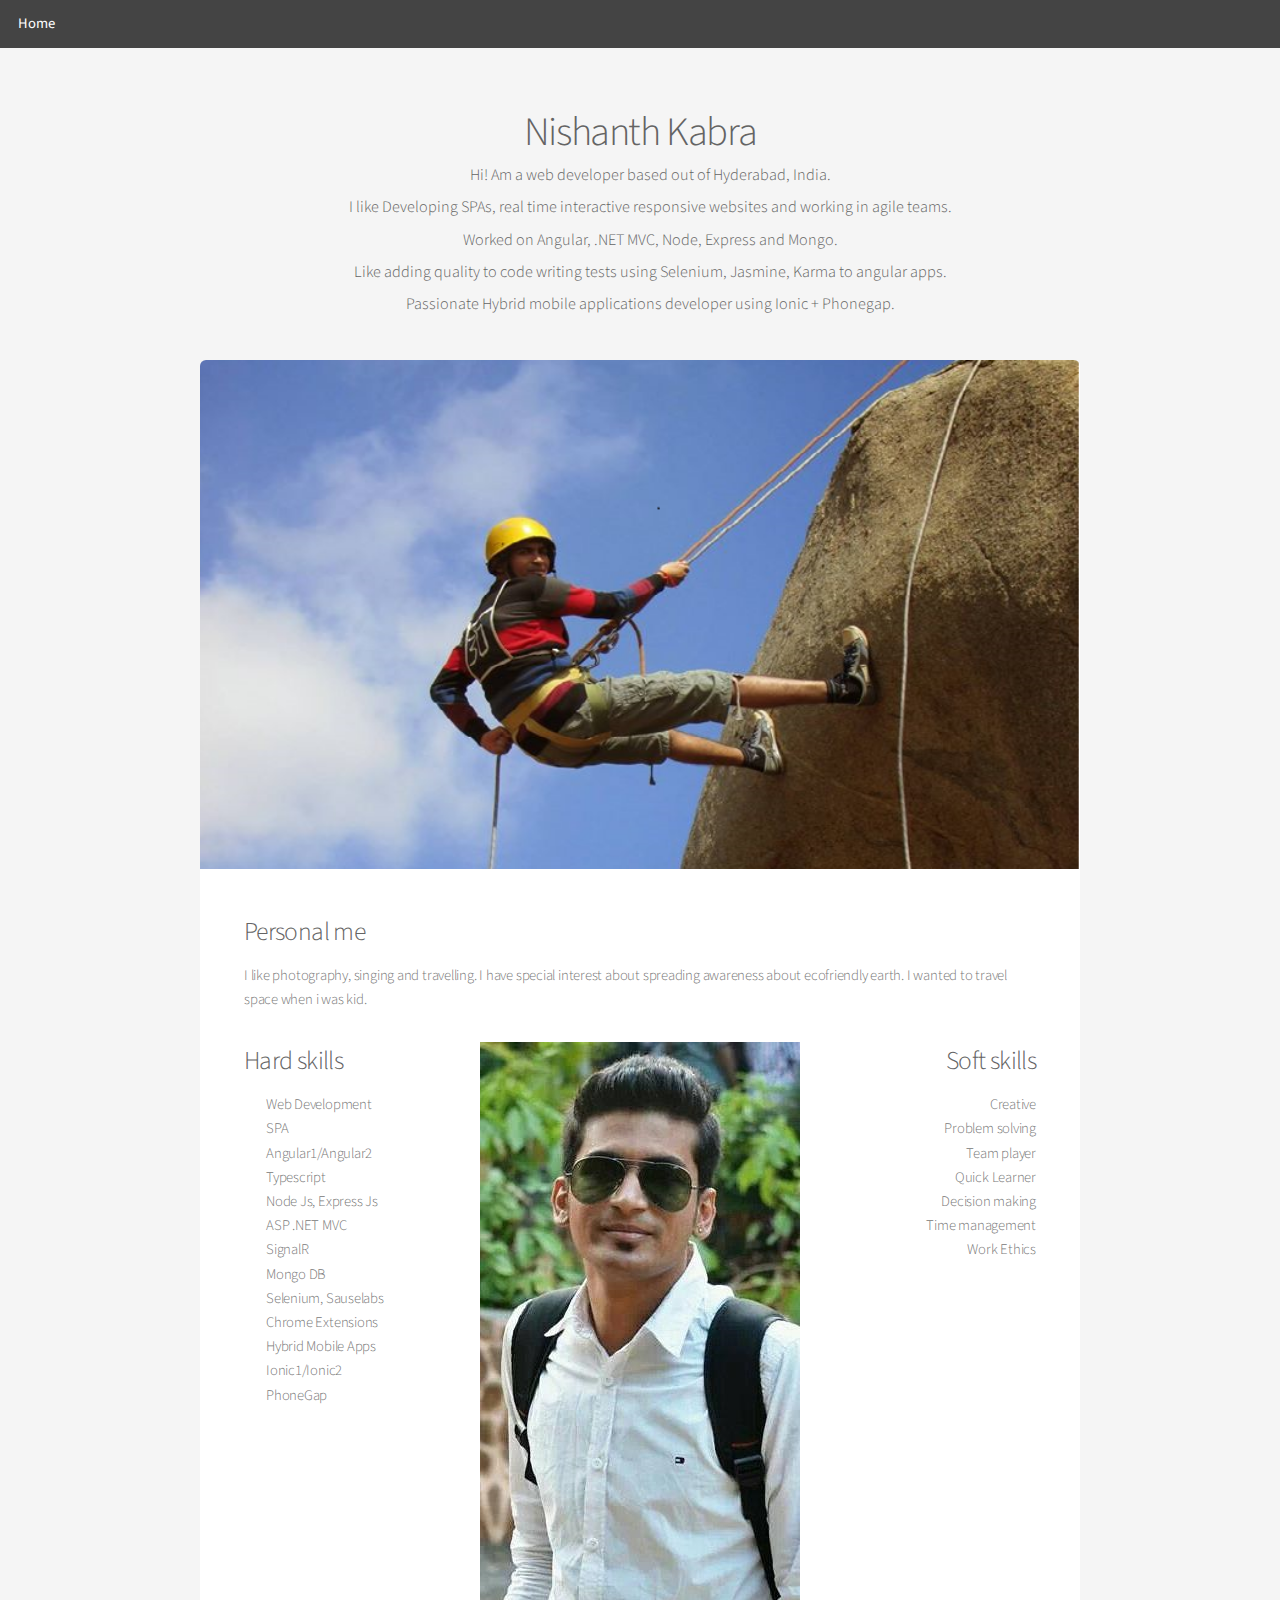
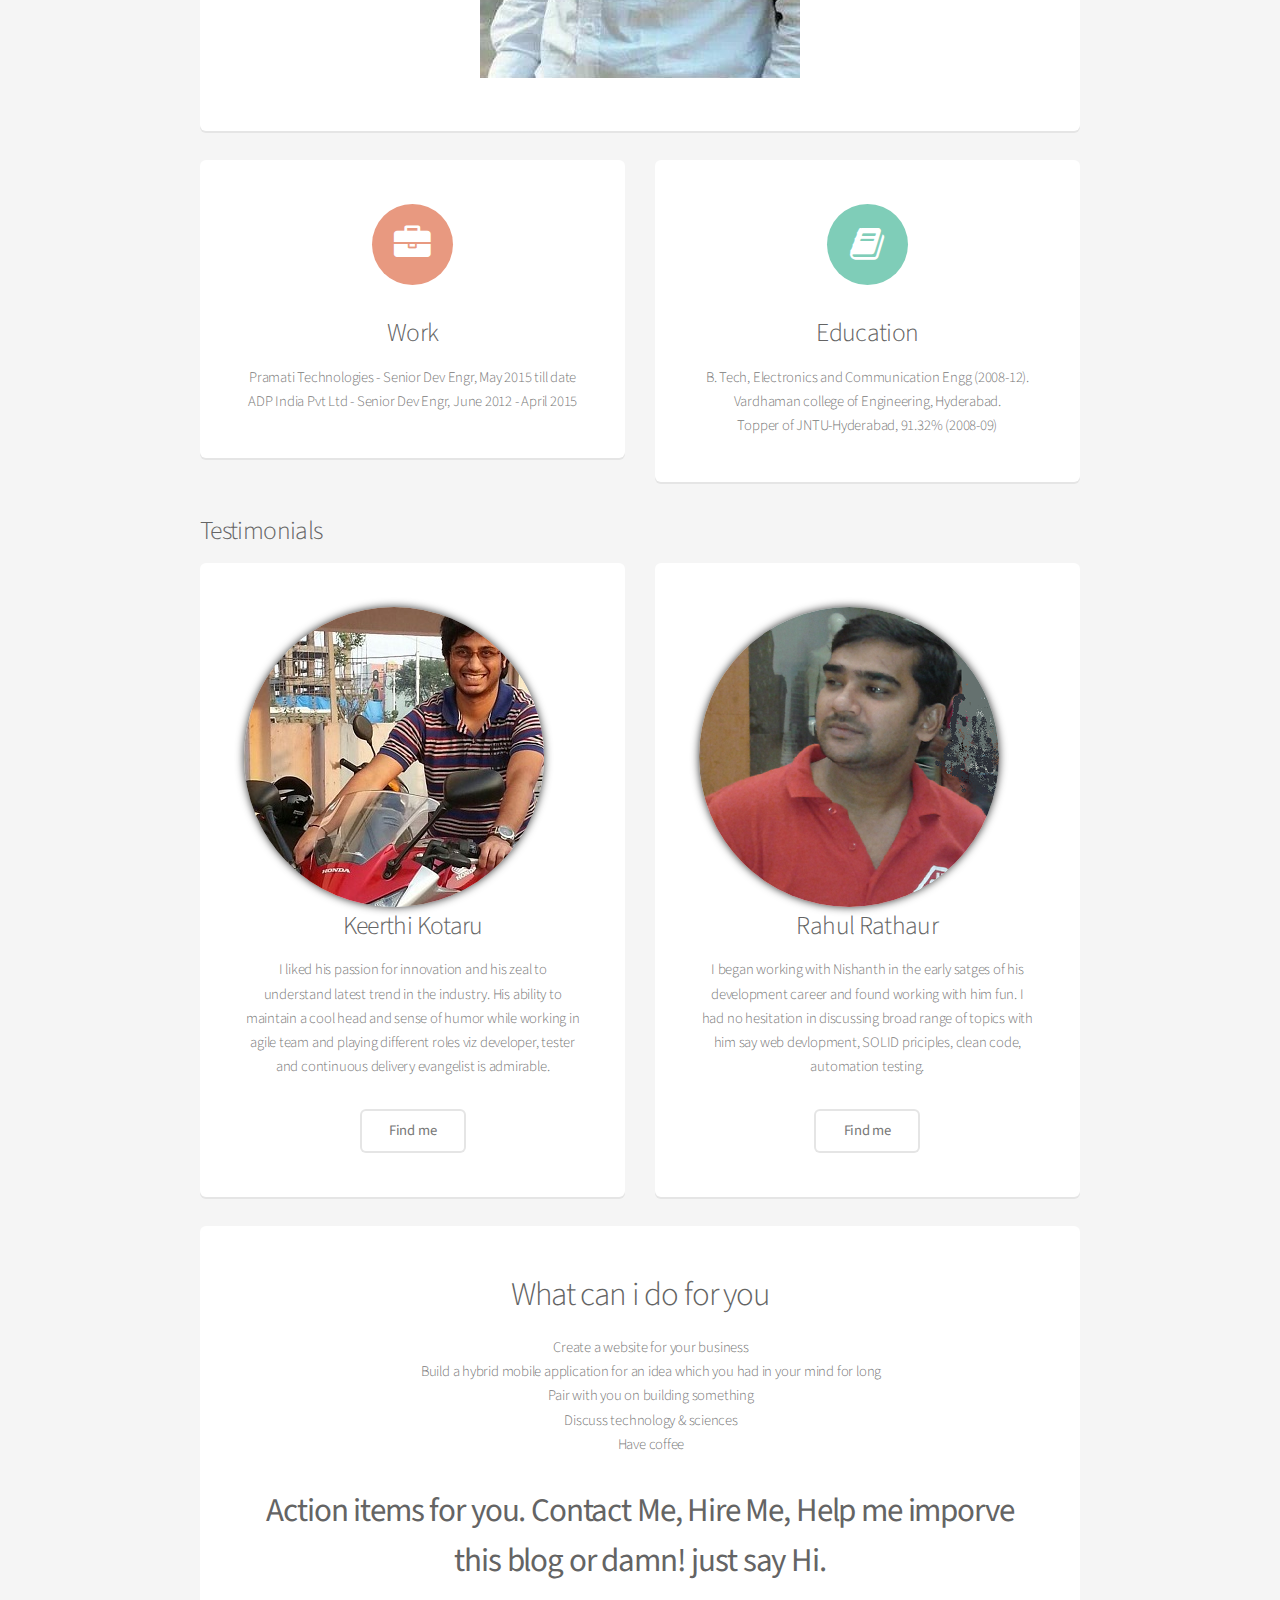
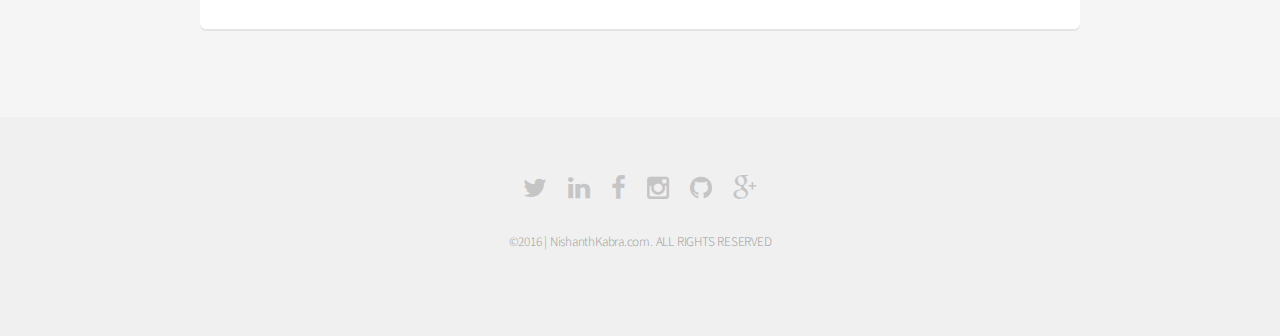
==== commit c7ba840a: "cleanup" ====
--- a/aboutMe.html
+++ b/aboutMe.html
@@ -147,7 +147,7 @@
 									<li>Discuss technology &amp sciences</li>
 									<li>Have coffee</li>
 								</ul>
-								<h2><b>Action items for you. <a href="">Contact Me </a>, <a href=""> Hire Me</a>, Help me imporve this blog or damn! just say Hi.</b></h2>
+								<h2><b>Action items for you. Contact Me, Hire Me, Help me imporve this blog or damn! just say Hi.</b></h2>
 							</section>
 						</div>
 					</div>
--- a/assets/css/main.css
+++ b/assets/css/main.css
@@ -3782,4 +3782,10 @@
 				padding: 2.5em 1em 3em 1em;
 			}
 
-	}+	}
+	/*CUSTOM CSS STARTS HERE, ALL THE BEST NISHANTH
+	ionic2 push notification section css*/
+	img.imagepush {
+    display: block;
+    margin-left: auto;
+    margin-right: auto }
